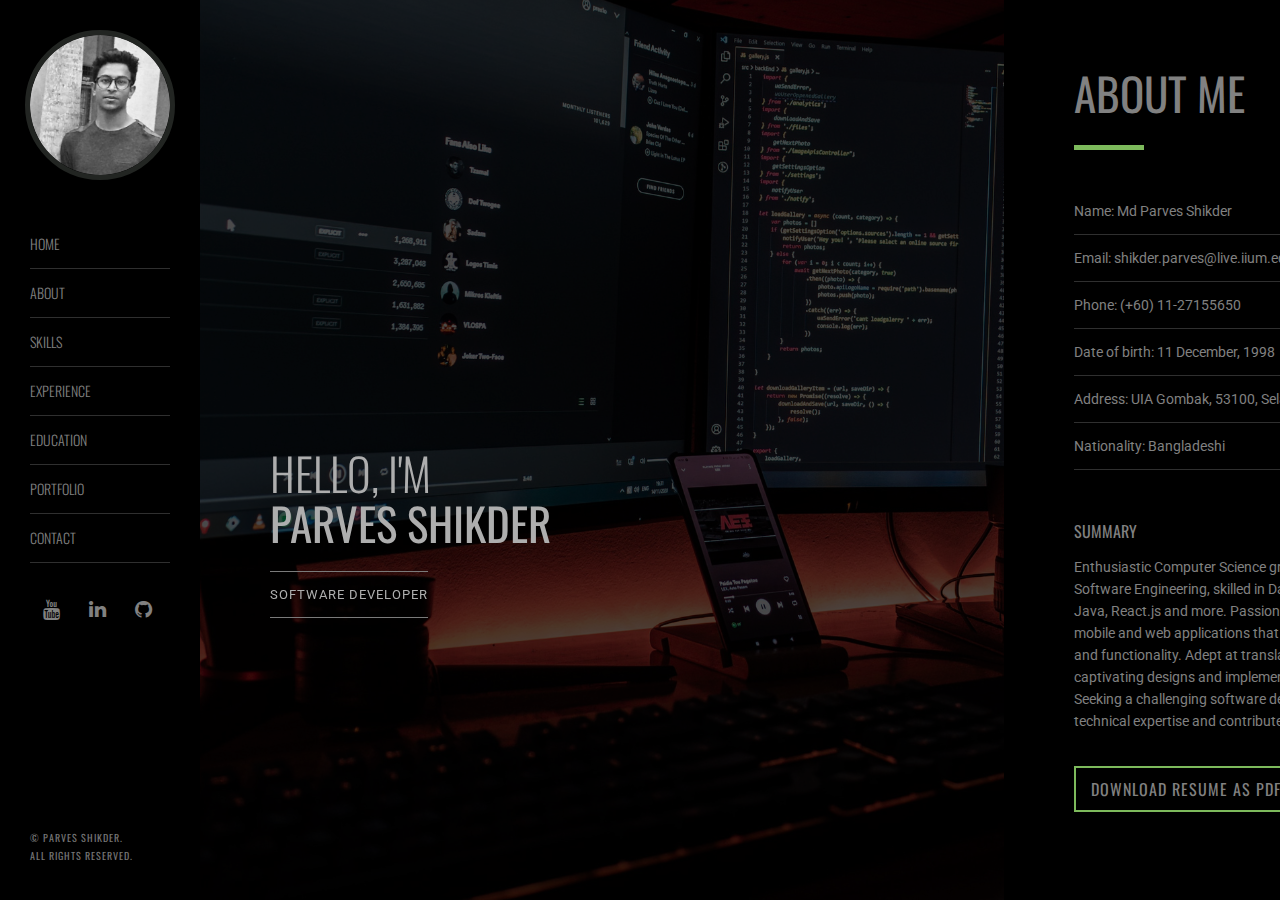
==== index.html @ 73b35072 "Resume Update" ====
<!DOCTYPE html>
<html lang="en">

<head>
  <meta charset="UTF-8" />
  <meta http-equiv="X-UA-Compatible" content="IE=edge,chrome=1" />
  <meta name="viewport" content="width=device-width,initial-scale=1.0,maximum-scale=1" />
  <META NAME="ROBOTS" CONTENT="INDEX, FOLLOW">
  <title>Parves Shikder</title>
  <link rel="shortcut icon" href="favicon.ico">

  <!-- Google Font-->
  <link
    href='http://fonts.googleapis.com/css?family=Roboto:400,300italic,300,100italic,100,400italic,500,500italic,700,900,900italic,700italic%7COswald:400,300,700'
    rel='stylesheet' type='text/css'>
  <!-- Design Style -->
  <link rel="stylesheet" type="text/css" href="css/scroll.css" />
  <link rel="stylesheet" type="text/css" href="css/style.css" />
  <!-- Icon -->
  <link rel="stylesheet" type="text/css" href="css/font-awesome.css" />
  <!-- Portfolio Thumbnail / Slider -->
  <link rel="stylesheet" type="text/css" href="css/portfolio.css" />
  <link rel="stylesheet" type="text/css" href="css/carousel.css">
  <!-- Responsive -->
  <link rel="stylesheet" type="text/css" href="css/responsive.css" />
  <!-- Pie Chart / Skills -->
  <script type="text/javascript" src="js/jquery-2.0.3.min.js"></script>
  <!-- Send Email -->
  <script type="text/javascript" src="js/sendemail.js"></script>
  <!-- Progressbar / Skills-->
  <script type="text/javascript" src="js/progressbar.js"></script>
  <!-- Portfolio-->
  <script src="js/modernizr.custom.js"></script>
</head>

<body>
  <div id="container" class="container">
    <!-- Left Menu / Logo-->
    <aside class="menu" id="menu">
      <div class="logo">
        <!-- Logo image-->
        <img style="height: 140px; width: 140px; border-radius: 50%; border: 5px solid #222522;" src="images/logo.png"
          alt="" />
        <!-- Logo name-->
        <span>Parves Shikder</span>
      </div>
      <!-- Mobile Navigation-->
      <a href="#menu1" class="menu-link"></a>
      <!-- Left Navigation-->
      <nav style="font-family: 'Roboto', sans-serif;" id="menu1" role="navigation"> <a href="#chapterintroduction"><span
            id="link_introduction" class="active">Home</span></a> <a href="#chapterabout"><span
            id="link_about">About</span></a> <a href="#chapterskills"><span id="link_skills">Skills</span></a> <a
          href="#chapterexperience"><span id="link_experience">Experience</span></a> <a href="#chaptereducation"><span
            id="link_education">Education</span></a> <a href="#chapterportfolio"><span
            id="link_portfolio">Portfolio</span></a><a href="#chaptercontact"><span id="link_contact">Contact</span></a>
      </nav>

      <div style="overflow: hidden; margin-top: -50px;" class="social">
        <span style="padding: 0px 13px;">
          <a href="https://www.youtube.com/channel/UCqpky7W7w4l7tGmekaPtz-A/videos" target="_blank" class="youtube"><i
              class="fa fa-youtube">


            </i></a>
        </span>

        <span style="padding: 0px 13px;">
          <a href="https://www.linkedin.com/in/parvesshikder/" target="_blank" class="linkedin"><i
              class="fa fa-linkedin"></i></a>
        </span>


        <span style="padding: 0px 13px;">
          <a href="https://github.com/parvesshikder" target="_blank" class="github"><i class="fa fa-github"></i></a>
      </div>
      </span>

      <div style="font-size: 10px;" class="copyright"> © Parves Shikder.<br>
        All Rights Reserved. </div>
    </aside>
    <!-- Go to top link for mobile device -->
    <a href="#menu" class="totop-link">Go to the top</a>
    <div class="content-scroller">
      <div class="content-wrapper">

        <!-- Introduction -->
        <article class="content introduction noscroll" id="chapterintroduction">
          <div class="inner">
            <h2><span>HEllo, I'm</span><br>
              Parves Shikder</h2>
            <span class="title">Software Developer
            </span>
          </div>
          <div id="owl-demo" class="owl-carousel">
            <div class="item"><img src="images/hero.png" alt="" /></div>

          </div>
        </article>

        <!-- About -->
        <article class="content about white-bg" id="chapterabout">
          <div class="inner">
            <h2>About Me</h2>
            <div class="title-divider"></div>
            <div class="about-con">
              <ul>
                <li>Name: Md Parves Shikder</li>
                <li>Email: <a href="mailto:shikder.parves@live.iium.edu.my">shikder.parves@live.iium.edu.my</a></li>
                <li>Phone: (+60) 11-27155650</li>
                <li>Date of birth: 11 December, 1998</li>
                <li>Address: UIA Gombak, 53100, Selangor</li>
                <li>Nationality: Bangladeshi</li>
              </ul>
              <h3>Summary</h3>
              <p>Enthusiastic Computer Science graduate with a specialization in Software Engineering, skilled in Dart,
                Flutter, Firebase, Python, Java, React.js and more. Passionate about crafting user-friendly mobile and
                web applications that seamlessly blend innovation and functionality. Adept at translating client needs
                into captivating designs and implementing efficient solutions. Seeking a challenging software
                development role to leverage technical expertise and contribute to cutting-edge projects.






                <br>
              </p>
              <a href="file/resume_parves_shikder.pdf" target="_blank" class="button">Download resume as PDF format</a>
              <img src="parves_shikder_resume.pdf" class="signature" alt="" />
            </div>
          </div>
        </article>

        <!-- Skills -->
        <article class="content skills gray-bg" id="chapterskills">
          <div class="inner">
            <h2>Skills</h2>
            <div class="title-divider"></div>
            <h3>Areas of Expertise</h3>
            <p>Flutter is something I love. I prefer this wonderful technology for creating mobile apps.</p>
            <div class="skills-con">
              <div class="container-sub margin-top50">
                <div class="row">
                  <div class="col-6 margin-bottom50">
                    <div class="col-6"><span class="chart" data-percent="90"><span class="percent"></span> </span></div>
                    <div class="col-6 chart-text">
                      <h4>Flutter</h4>
                      <p>Competent , 2 years</p>
                    </div>
                  </div>
                  <div class="col-6 margin-bottom50">
                    <div class="col-6"><span class="chart" data-percent="90"><span class="percent"></span> </span></div>
                    <div class="col-6 chart-text">
                      <h4>Dart</h4>
                      <p>Proficient , 2 years</p>
                    </div>
                  </div>
                  <div class="col-6">
                    <div class="col-6"><span class="chart" data-percent="85"><span class="percent"></span> </span></div>
                    <div class="col-6 chart-text">
                      <h4>Firebase</h4>
                      <p>Advanced Beginner , 2 years</p>
                    </div>
                  </div>
                  <div class="col-6">
                    <div class="col-6"><span class="chart" data-percent="60"><span class="percent"></span> </span></div>
                    <div class="col-6 chart-text">
                      <h4>Blockchain <br>
                        Technology</h4>
                      <p>Beginner , Less than 1 year </p>
                    </div>
                  </div>
                </div>


              </div>
              <div class="full-divider"></div>
              <div class="container-sub skill-list">
                <div class="row">
                  <h3>Knowledge, Skills, And Abilities</h3>
                  <p></p>
                  <div class="col-4 margin-top10">
                    <ul>
                      <li>Software Requirements Engineering</li>
                      <li>Software Design and Architecture</li>
                      <li>Software Project Management</li>
                      <li>Software Testing</li>
                    </ul>
                  </div>
                  <div class="col-4 margin-top10">
                    <ul>
                      <li>Front-End web Technologies</li>
                      <li>UI/UX Design</li>
                      <li>Software Development Life Cycle (SDLC) </li>
                      <li>GIT/Version control</li>
                    </ul>
                  </div>
                  <div class="col-4 margin-top10">
                    <ul>
                      <li>Adaptability</li>
                      <li>Collaboration</li>
                      <li>Communication</li>
                      <li>Self-motivation</li>
                    </ul>
                  </div>
                </div>
              </div>

            </div>
          </div>
        </article>

        <!-- Experience -->
        <article class="content experience white-bg" id="chapterexperience">
          <div class="inner">
            <h2>Experience</h2>
            <div class="title-divider"></div>
            <!-- <h3>5 Months Experience as UI/UX Designer</h3> -->
            <p></p>
            <div class="experience-con">
              <div class="experience-con">
                <div class="container-sub">

                  <div class="row">
                    <div class="experience-details">
                      <div class="col-6 margin-bottom50 margin-top50">
                        <div style="margin-right: 15px;" class="col-3 icon-block"><img src="images//teczo.jpg" alt="">
                        </div>
                        <div class="flot-left">
                          <h5>Teczo Sdn Bhd</h5>
                          <!-- <h4>Freelance UI/UX Des</h4> -->
                          <span>Nov, 2022 - May, 2023</span>
                        </div>
                      </div>
                      <div class="col-6 margin-bottom50 margin-top50 no-margin-top"> Developed a responsive web
                        application using Flutter SDK, ensuring seamless user experiences across devices. Designed
                        intuitive layouts and navigation for enhanced user engagement.
                        Created and maintained backend services utilizing Firebase, with a focus on Cloud Firestore and
                        Firebase Authentication. Collaborated with cross-functional teams to deliver feature-rich and
                        performance-driven
                        solutions. </div>
                    </div>



                  </div>
                </div>
              </div>
              <div class="container-sub">

                <div class="row">
                  <div class="experience-details">
                    <div class="col-6 margin-bottom50 margin-top50">
                      <div style="margin-right: 15px;" class="col-3 icon-block"><img src="images/fiverr-1.svg" alt="">
                      </div>
                      <div class="flot-left">
                        <h5>Fiverr.com & With Local Client</h5>
                        <!-- <h4>Freelance UI/UX Des</h4> -->
                        <span>Nov, 2021 - Oct, 2022</span>
                      </div>
                    </div>
                    <div class="col-6 margin-bottom50 margin-top50 no-margin-top"> As a freelance developer and
                      designer, I created customized mobile apps using Flutter, Firebase, and Figma. Translated client
                      visions into intuitive designs, implemented robust front-end solutions, and delivered projects on
                      time.
                    </div>
                  </div>



                </div>
              </div>
            </div>
          </div>
        </article>

        <!-- Education -->
        <article class="content education gray-bg" id="chaptereducation">
          <div class="inner">
            <h2>Education</h2>
            <div class="title-divider"></div>
            <h3>International Islamic University Malaysia (IIUM)</h3>
            <p>Bachelor of Computer Science</p>
            <div class="education-con">
              <div class="container-sub">
                <div class="full-divider"></div>
                <div class="row">


                  <div class="row">
                    <div class="education-details">
                      <div class="col-6 margin-bottom50 margin-top50">
                        <div style="margin-right: 10px;" class="col-3 icon-block"><img
                            src="images/logo-IIUM-ori (1).png" alt=""></div>
                        <div class="flot-left">
                          <h5>CGPA 3.62</h5>
                          <!-- <h4>Bachelor of CS</h4> -->
                          <span>February 2019 - Aug 2023</span>
                        </div>
                      </div>
                      <div class="col-6 margin-bottom50 margin-top50 no-margin-top">
                        >> Majoring in Software Engineering <br>
                        >> KICT Dean's List for 5 semesters <br>
                        >> Winner of the BRONZE AWARD at the KICT Final Year Project (FYP) Showcase <br>
                      </div>
                    </div>

                  </div>
                </div>
              </div>
            </div>
          </div>
        </article>

        <!-- Pportfolio -->
        <article class="content portfolio white-bg" id="chapterportfolio">
          <div class="inner">
            <h2>Portfolio</h2>
            <div class="title-divider"></div>
            <h3>Hey There! Check Out My Portfolio</h3>
            <p></p>


            <div class="portfolio-con">
              <div class="container-sub margin-top50">
                <div class="row">
                  <div id="grid-gallery" class="grid-gallery">



                    <section class="grid-wrap">
                      <ul class="grid">
                        <li>
                          <figure> <img src="images/steko.png" alt="" />
                            <figcaption>
                              <div class="figcaption-details"> <img src="images/icon-plus.png" height="82" width="110"
                                  alt="" />
                                <h3>Steko Health Checker</h3>
                                <span>Mobile Application (Flutter, Firebase)</span>
                              </div>
                            </figcaption>
                          </figure>
                        </li>
                        <li>
                          <figure> <img src="images/findme_prop.png" alt="" />
                            <figcaption>
                              <div class="figcaption-details"> <img src="images/icon-plus.png" height="82" width="82"
                                  alt="" />
                                <h3>FindMeProp</h3>
                                <span>Mobile App UI design on Figma</span>
                              </div>
                            </figcaption>
                          </figure>
                        </li>
                        <li>
                          <figure> <img src="images/iiummc.png" alt="" />
                            <figcaption>
                              <div class="figcaption-details"> <img src="images/icon-plus.png" height="82" width="82"
                                  alt="" />
                                <h3>IIUM Medical Center</h3>
                                <span>Appointment using Dart, Flutter, Firebase</span>
                              </div>
                            </figcaption>
                          </figure>
                        </li>
                        <li>
                          <figure> <img src="images/iiumshop.png" alt="" />
                            <figcaption>
                              <div class="figcaption-details"> <img src="images/icon-plus.png" height="82" width="82"
                                  alt="" />
                                <h3>IIUM Old Shop</h3>
                                <span>Old product Buy and Sell marketplace using HTML, CSS, Bootstrap, JavaScript,
                                  React.js, Firebase</span>
                              </div>
                            </figcaption>
                          </figure>
                        </li>
                        <li>
                          <figure> <img src="images/parves3.png" alt="" />
                            <figcaption>
                              <div class="figcaption-details"> <img src="images/icon-plus.png" height="82" width="82"
                                  alt="" />
                                <h3>Travel Bangladesh</h3>
                                <span>Travel Guide Website</span>
                              </div>
                            </figcaption>
                          </figure>
                        </li>
                        <li>
                          <figure> <img src="images/parves2.png" alt="" />
                            <figcaption>
                              <div class="figcaption-details"> <img src="images/icon-plus.png" height="82" width="82"
                                  alt="" />
                                <h3>Snake and Ladder Game</h3>
                                <span>A simple snake game</span>
                              </div>
                            </figcaption>
                          </figure>
                        </li>
                        <li>
                          <figure> <img src="images/parves1.png" alt="" />
                            <figcaption>
                              <div class="figcaption-details"> <img src="images/icon-plus.png" height="82" width="82"
                                  alt="" />
                                <h3>Personal Website</h3>
                                <span>A simple personal website using HTML, CSS, JavaScript</span>
                              </div>
                            </figcaption>
                          </figure>
                        </li>
                      </ul>
                    </section>

                    <!-- Lightbox Popup -->
                    <section class="slideshow">
                      <ul>
                        <li>
                          <figure>
                            <figcaption>
                              <h3>Steko Health Checker</h3>
                              <span>Mobile Application Design & Development - Flutter, Dart, Firebase</span>
                              <p>Steko Health Checker is a mobile application that enables remote monitoring for
                                COVID-19 patients as well as health tracking for fitness enthusiasts. <br><br>

                                Check out UI/UX design of this app >> <button
                                  style="padding: 5px 10px; background-color: white; border: none;"> <a
                                    style="color: green ;" href="https://bit.ly/3QLMNs5" target="_blank">View UI Design
                                    on Figma</a> </button>

                                <br> <br>
                                Download APK >> <button
                                  style="padding: 5px 10px; background-color: white; border: none;">
                                  <a style="color: green ;" href="https://bit.ly/3S40SSH" target="_blank">Download
                                    Now</a>
                                </button> <br> <br>
                                <i style="color: white;">Project deadline :</i> <i
                                  style="color: rgb(179, 179, 179);">July 2022</i>

                              </p>
                            </figcaption>
                            <!-- <div id="owl-demo1" class="owl-carousel">

                            <div class="item"><img src="images/steko.png" alt="" /></div>
                            <div class="item"><img src="images/steko_com.png" alt="" /></div>
                            
                          </div> -->
                            <iframe width="854" height="480" src="//www.youtube.com/embed/zW7v0jK562s" frameborder="0"
                              allowfullscreen></iframe>
                          </figure>
                        </li>


                        <li>
                          <figure>
                            <figcaption>
                              <h3>FindMeProp - Find Dream Property</h3>
                              <span>Mobile App UI Design</span>
                              <p>FindMeProp is a real estate app that helps the user in finding their ideal property.
                                <br> <br>

                                Check out UI/UX design of this app >> <button
                                  style="padding: 5px 10px; background-color: white; border: none;"> <a
                                    style="color: green ;" href="https://bit.ly/3Bmi9Qe" target="_blank">View UI Design
                                    on Figma</a> </button> <br> <br>
                                <i style="color: white;">Project deadline :</i> <i
                                  style="color: rgb(179, 179, 179);">December 2021</i>
                              </p>
                            </figcaption>
                            <iframe width="854" height="480" src="//www.youtube.com/embed/Mid6AMVEUyg" frameborder="0"
                              allowfullscreen></iframe>
                          </figure>
                        </li>


                        <li>
                          <figure>
                            <figcaption>
                              <h3>IIUM Medical Center</h3>
                              <span>Appointment using Dart, Flutter, Firebas</span>
                              <p> <i style="color: white;">Visit >> </i> <a target="_blank"
                                  href="https://iiumhealthcenter.netlify.app/">iiumhealthcenter.netlify.app</a>
                                <br>
                                <i style="color: white;">Project deadline :</i> <i
                                  style="color: rgb(179, 179, 179);">2023</i>

                              </p>
                            </figcaption>
                            <div class="item"><img src="images/iiummc.png" alt="" /></div>
                        </li>


                        <li>
                          <figure>
                            <figcaption>
                              <h3>IIUM Old Shop</h3>
                              <span>ld product Buy and Sell marketplace using HTML, CSS, Bootstrap, JavaScript,
                                React.js, Firebase</span>
                              <p> <i style="color: white;">Visit >> </i> <a target="_blank"
                                  href="https://iiumoldshop.netlify.app/">iiumoldshop.netlify.app</a>
                                <br>
                                <i style="color: white;">Project deadline :</i> <i
                                  style="color: rgb(179, 179, 179);">2023</i>

                              </p>
                            </figcaption>
                            <div class="item"><img src="images/iiumshop.png" alt="" /></div>
                        </li>



                        <li>
                          <figure>
                            <figcaption>
                              <h3>Travel Bangladesh</h3>
                              <span>Travel Guide Website (HTML , CSS, JavaScript, jQuery)</span>
                              <p> <i style="color: white;">Visit >> </i> <a target="_blank"
                                  href="https://travelbangladesh.netlify.app/">travelbangladesh.netlify.app</a> <br>
                                <i style="color: white;">Project deadline :</i> <i
                                  style="color: rgb(179, 179, 179);">March 2019</i>
                              </p>
                            </figcaption>
                            <div id="owl-demo2" class="owl-carousel">
                              <div class="item"><img src="images/parves3.png" alt="" /></div>
                            </div>
                          </figure>
                        </li>
                        <li>
                          <figure>
                            <figcaption>
                              <h3>Snake and Ladder Game</h3>
                              <span>A Simple Snake Game (HTML, CSS, JavaScript)</span>
                              <p><i style="color: white;">Visit >> </i> <a target="_blank"
                                  href="https://snakegameclassassignment.netlify.app/">snakegameclassassignment.netlify.app</a>
                                <br>
                                <i style="color: white;">Project deadline :</i> <i
                                  style="color: rgb(179, 179, 179);">April 2019</i>
                              </p>
                            </figcaption>
                            <div class="item"><img src="images/parves2.png" alt="" /></div>

                          </figure>
                        </li>
                        <li>
                          <figure>
                            <figcaption>
                              <h3>Personal Website</h3>
                              <span>Personal Portfolio Website in HTML, CSS, JavaScript</span>
                              <p> <i style="color: white;">Visit >> </i> <a target="_blank"
                                  href="https://parvesshikderportfolio.netlify.app/">parvesshikderportfolio.netlify.app</a>
                                <br>
                                <i style="color: white;">Project deadline :</i> <i
                                  style="color: rgb(179, 179, 179);">December 2020</i>

                              </p>
                            </figcaption>
                            <div class="item"><img src="images/parves1.png" alt="" /></div>
                        </li>
                      </ul>
                      <nav> <span class="fa nav-prev"></span> <span class="fa nav-next"></span> <span
                          class="fa nav-close"></span> </nav>
                    </section>


                  </div>
                </div>
              </div>
            </div>
          </div>
        </article>

        <!-- Contact -->
        <article class="content contact gray-bg" id="chaptercontact">
          <div class="inner">
            <h2>Contact</h2>
            <div class="title-divider"></div>
            <h3>Let's Keep In Touch</h3>

            <p>Please Feel Free to Reach Out if You Have Any Questions</p>
            <div class="full-divider"></div>
            <div class="contact-con margin-top50">


              <div class="container-sub">
                <div class="row">
                  <div class="contact-details">
                    <div class="col-6">
                      <div class="contact-text">
                        <div class="col-2 icon-block address"><i class="fa fa-map-marker"></i></div>
                        <div class="flot-left"> <strong>UIA Gombak</strong><br>
                          Mahallah Uthman, Jalan Gombak <br>
                          53100, Selangor.</div>
                      </div>
                      <div class="contact-text">
                        <div class="col-2 icon-block phone"><i class="fa fa-phone"></i></div>
                        <div class="flot-left"> <strong>Phone</strong><br>
                          +60 11-27155650 </div>
                      </div>
                      <div class="contact-text">
                        <div class="col-2 icon-block email"><i class="fa fa-envelope"></i></div>
                        <div class="flot-left"> <strong>Email</strong><br>
                          <a href="mailto:shikder.parves@live.iium.edu.my">shikder.parves@live.iium.edu.my</a>
                        </div>
                      </div>
                    </div>
                    <div class="col-6 m-margin-top30">
                      <h3>I'm also on Social Networks</h3>


                      <div class="contact-social margin-top30"> <a
                          href="https://www.youtube.com/channel/UCqpky7W7w4l7tGmekaPtz-A/videos" target="_blank"><i
                            class="fa fa-youtube"></i></a><a href="https://www.linkedin.com/in/parvesshikder/"
                          target="_blank"><i class="fa fa-linkedin"></i></a> </a><a
                          href="https://github.com/parvesshikder" target="_blank"><i class="fa fa-github"></i></a>
                      </div>
                    </div>
                  </div>
                </div>


              </div>


              <div class="full-divider"></div>
              <div class="container-sub">
                <div class="row">
                  <div class="contact-form">
                    <!-- <h3>Drop Me a Line</h3> -->
                    <form id="form1" name="form1" method="post">
                      <a target="_blank" href="https://www.linkedin.com/in/parvesshikder/" class="button7"
                        style="background-color:#7DBA5C; margin-top: 20px">
                        <span
                          style="font-size:3em; font-family:'Comic Sans MS'; border-right:1px solid rgba(255,255,255,0.5); padding-right:0.3em; margin-right:0.3em; vertical-align:middle">

                        </span>
                        Let's Chat
                      </a>
                    </form>
                  </div>
                </div>
              </div>
            </div>
          </div>
        </article>

        <!-- Introduction -->
        <article class="content introduction-end" id="chapterthankyou">

          <div class="inner">
            <div class="introduction-end-con margin-top50">

              <h3><strong>Parves Shikder</strong></h3>
              <div id="rotate" class="rotate">
                <div><span>awesome.</span></div>
                <div><span>invincible.</span></div>
                <div><span>enthusiastic.</span></div>
                <div><span>self motivated.</span></div>
              </div>
            </div>
          </div>
        </article>
      </div>
      <!-- content-wrapper -->
    </div>
    <!-- content-scroller -->
  </div>
  <script type="text/javascript" src="js/jquery.min.js"></script>
  <script type="text/javascript" src="js/head.min.js"></script>
  <!-- Portfolio Thumbnail -->
  <script type="text/javascript" src="js/imagesloaded.min.js"></script>
  <script type="text/javascript" src="js/masonry.min.js"></script>
  <script type="text/javascript" src="js/class_helper.js"></script>
  <script type="text/javascript" src="js/grid_gallery.js"></script>
  <!-- Portfolio Grid -->
  <script>
    new CBPGridGallery(document.getElementById('grid-gallery'));
  </script>
  <!-- Portfolio Slider-->
  <script type="text/javascript" src="js/carousel.js"></script>
  <script type="text/javascript" src="js/jquery.easypiechart.js"></script>
  <script type="text/javascript" src="js/text.rotator.js"></script>
  <!-- Page Scrolling -->
  <script>
    head.js(
      { mousewheel: "js/jquery.mousewheel.js" },
      { mwheelIntent: "js/mwheelIntent.js" },
      { jScrollPane: "js/jquery.jscrollpane.min.js" },
      { history: "js/jquery.history.js" },
      { stringLib: "js/core.string.js" },
      { easing: "js/jquery.easing.1.3.js" },
      { smartresize: "js/jquery.smartresize.js" },
      { page: "js/jquery.page.js" }
    );
  </script>
  <!-- Fit Video -->
  <script type="text/javascript" src="js/jquery.fitvids.js"></script>
  <script src="https://platform.linkedin.com/badges/js/profile.js" async defer type="text/javascript"></script>
  <!-- All Javascript Component-->
  <script src="js/settings.js"></script>
</body>

</html>
---- css/scroll.css ----
/*
----------------------------------

	Name: scroll.css
        Version: 1.2

----------------------------------

	Table of Contents
	
	#Page Scroll

*/

/* ==========================================================================
   #Page Scroll
   ========================================================================== */
   
.jspContainer {
	overflow: hidden;
	position: relative;
}
.jspPane {
	position: absolute;
}
.jspVerticalBar {
	position: absolute;
	top: 0;
	right: 0;
	width: 5px;
	height: 100%;
	background: transparent;
	opacity: 0;
	-webkit-transition: opacity 0.2s linear;
	-moz-transition: opacity 0.2s linear;
	-o-transition: opacity 0.2s linear;
	-ms-transition: opacity 0.2s linear;
	transition: opacity 0.2s linear;
}
.jspHorizontalBar {
	position: absolute;
	bottom: 5px;
	left: 0;
	width: 100%;
	height: 7px;
	background: transparent;
	display:none;
}
.jspVerticalBar *, .jspHorizontalBar * {
	margin: 0;
	padding: 0;
}
.jspCap {
	display: none;
}
.jspHorizontalBar .jspCap {
	float: left;
}
.jspTrack {
	background: rgba(202, 202, 202, 0.2);
	position: relative;
}
.jspDrag {
	background: rgba(0, 0, 0, 0.1);
	position: relative;
	top: 0;
	left: 0;
	cursor: pointer;
}
.jspDrag:hover {
	background: rgba(0, 0, 0, 0.2);
}
.jspHorizontalBar .jspTrack, .jspHorizontalBar .jspDrag {
	float: left;
	height: 100%;
}
.jspArrow {
	background: #50506d;
	text-indent: -20000px;
	display: block;
	cursor: pointer;
}
.jspArrow.jspDisabled {
	cursor: default;
	background: #80808d;
}
.jspVerticalBar .jspArrow {
	height: 16px;
}
.jspHorizontalBar .jspArrow {
	width: 16px;
	float: left;
	height: 100%;
}
.jspVerticalBar .jspArrow:focus {
	outline: none;
}
.jspCorner {
	background: #eeeef4;
	float: left;
	height: 100%;
}
* html .jspCorner {
	margin: 0 -3px 0 0;
}

.noscroll {
	overflow: hidden !important
}
---- css/style.css ----
@import url('normalize.css');
/*
----------------------------------

        Name: style.css
        Version: 1.2

----------------------------------

        Table of Contents
        
        #Reset
        #Typography
        #Base Grid
        #Left Side 
        #Content Area 
        #Introduction Screen
        #About Screen
        #Skills Screen
        #Progressbar
        #PieChart
        #Experience Screen
        #Education Screen
        #Contact Screen
        #Last Screen
        #Blog Listing
        #Blog Details
        #404 Page
        #Media Ipad

*/

/* ==========================================================================
   #Reset
   ========================================================================== */

body {
    font-family: 'Roboto', sans-serif;
    font-weight: 400;
    font-size: 14px;
    color: #818181;
    line-height: 22px;
    overflow-y: hidden;
    overflow-x: hidden;
    -webkit-font-smoothing: antialiased;
    background-color: #000;
}
body.blog {
    overflow-y: scroll;
    overflow-x: auto;   
}
a {
    color: #818181;
    text-decoration: none;
    transition-duration: .2s;
    -moz-transition-duration: .2s;
    -webkit-transition-duration: .2s;
    -o-transition-duration: .2s;
}
a:hover {
    color: #7dba5c;
}
::selection {
    color: #000;
    background: none repeat scroll 0 0 #7dba5c;
}
::-moz-selection {
    color:#000;
    background: none repeat scroll 0 0 #7dba5c;
}
* {
    outline: 0!important;
    -webkit-touch-callout: none;
    -webkit-user-select: none;
    -khtml-user-select: none;
    -moz-user-select: none;
    -ms-user-select: none;
    user-select: none;
    transition-timing-function: ease-out;
    -moz-transition-timing-function: ease-out;
    -webkit-transition-timing-function: ease-out;
    -o-transition-timing-function: ease-out;
}
figure, .slideshow li, .grid-gallery {
    outline: 0!important;
    -webkit-touch-callout: none;
    -webkit-user-select: none;
    -khtml-user-select: none;
    -moz-user-select: none;
    -ms-user-select: none;
    user-select: none;
    transition-timing-function: none;
    -moz-transition-timing-function: none;
    -webkit-transition-timing-function: none;
    -o-transition-timing-function: none;
    transition-duration: 0s;
    -moz-transition-duration: 0s;
    -webkit-transition-duration: 0s;
    -o-transition-duration: 0s;
}
img {
    -webkit-backface-visibility: hidden;
    max-width: 100%;
    height: auto;
}
.flot-left {
    float: left
}
.flot-right {
    float: right
}
input[type="text"], textarea {
    padding: 15px;
    border: none;
    background-color: #3b3b3b;
    border: 1px solid #3b3b3b;
    color: #a6a6a6;
    resize: none;
    width: 95.2%;
    font-size: 14px;
    margin: 20px 0 0;
    -webkit-user-select: text;
}
input[type="submit"] {
    border: 2px solid #7dba5c;
    background-color: transparent;
    color: #818181;
    font-weight: 400;
    font-family: 'Oswald', sans-serif;
    font-size: 16px;
    text-transform: uppercase;
    padding: 8px 18px;
    margin: 20px 0 0;
    transition-duration: .2s;
    -moz-transition-duration: .2s;
    -webkit-transition-duration: .2s;
    -o-transition-duration: .2s;
}
input[type="text"]:focus, textarea:focus {
    outline: none;
    color: #545454;
    border: 1px solid #7dba5c;
}
input[type="submit"]:hover {
    background-color: #7dba5c;
    color: #fff;
}
input[type="text"], input[type="email"], input[type="search"], input[type="password"], textarea, input[type="submit"], input[type="button"] {
    box-shadow: none !important;
    border-radius: 0px;
    -webkit-appearance: none;
    -moz-appearance: none;
    -webkit-user-select: text;
}
.validation {
    border: 1px solid #dc0505 !important;
}
#successmsg {
    margin-top: 10px;
    color: #add93c;
}
/* ==========================================================================
   #Typography
   ========================================================================== */

h1, h2, h3, h4, h5 {
    font-weight: 400;
    font-family: 'Oswald', sans-serif;
    color: #818181;
    text-transform: uppercase;
}
.blog h1, .blog h2, .blog h3, .blog h4, .blog h5{
    color: #7dba5c;
}
h1 {
    font-style: italic;
    border-bottom: 1px solid rgba(126, 126, 126, 0.3);
    padding: 35px 15px 15px 15px;
    margin: 0px 20px 20px 20px;
    position: relative;
    font-size: 38px;
}
h2 {
    font-size: 45px;
    margin: 0;
    line-height: 45px;
}
h2 span {
    font-weight: 300
}
h3 {
    font-size: 16px;
    margin: 50px 0 10px;
}
h4 {
    font-size: 25px;
    font-weight: 100;
    line-height: 30px;
    margin: 0;
}
h5 {
    font-size: 18px;
}
.title-divider {
    width: 70px;
    height: 5px;
    background-color: #7dba5c;
    margin: 30px 0 50px 0
}
.full-divider {
    width: 100%;
    height: 1px;
    background-color: #333333;
    margin: 50px 0 0 0;
    clear: both;
}
.gray-bg {
    background-color: #1a1a1a;
}
.white-bg {
    background-color: #000000;
}
.button {
    border: 2px solid #7dba5c;
    font-family: 'Oswald', sans-serif;
    font-weight: 400;
    color: #818181;
    font-size: 16px;
    text-transform: uppercase;
    margin: 20px 0;
    padding: 10px 15px;
    display: inline-block;
    letter-spacing: 1px;
    transition-duration: .2s;
    -moz-transition-duration: .2s;
    -webkit-transition-duration: .2s;
    -o-transition-duration: .2s;
    background: transparent;
}
.button:hover {
    border: 2px solid #7dba5c;
    background-color: #7dba5c;
    color: #fff;
}
/* ==========================================================================
   #Base Grid
   ========================================================================== */

.container-sub {
    width: 100%;
    position: relative;
    margin: 0 auto;
}
.col-1, .col-2, .col-3, .col-4, .col-5, .col-6, .col-7, .col-8, .col-9, .col-10, .col-11, .col-12 {
    float: left;
    position: relative;
}
.col-12 {
    width: 100%
}
.col-11 {
    width: 91.66666667%
}
.col-10 {
    width: 83.33333333%
}
.col-9 {
    width: 75%
}
.col-8 {
    width: 66.66666667%
}
.col-7 {
    width: 58.33333333%
}
.col-6 {
    width: 50%
}
.col-5 {
    width: 41.66666667%
}
.col-4 {
    width: 33.33333333%
}
.col-3 {
    width: 25%
}
.col-2 {
    width: 16.66666667%
}
.col-1 {
    width: 8.33333333%
}
/* #Clearing */

/* Self Clearing Goodness */
.container-sub:after {
    content: "\0020";
    display: table;
    height: 0;
    clear: both;
    visibility: hidden;
}
/* Use clearfix class on parent to clear nested columns,
    or wrap each row of columns in a <div class="row"> */
.clearfix:before, .clearfix:after, .row:before, .row:after {
    content: '\0020';
    display: block;
    overflow: hidden;
    visibility: hidden;
    width: 0;
    height: 0;
}
.row:after, .clearfix:after {
    clear: both;
}
.row, .clearfix {
    zoom: 1;
}
/* You can also use a <br class="clear" /> to clear columns */
.clear {
    clear: both;
    display: block;
    overflow: hidden;
    visibility: hidden;
    width: 0;
    height: 0;
}
.margin-bottom50 {
    margin-bottom: 50px
}
.margin-bottom40 {
    margin-bottom: 40px
}
.margin-bottom30 {
    margin-bottom: 30px
}
.margin-bottom20 {
    margin-bottom: 20px
}
.margin-bottom10 {
    margin-bottom: 10px
}
.margin-top50 {
    margin-top: 50px
}
.margin-top40 {
    margin-top: 40px
}
.margin-top30 {
    margin-top: 30px
}
.margin-top20 {
    margin-top: 20px
}
.margin-top10 {
    margin-top: 10px
}
.no-border-bottom{
    border-bottom: none !important;
}
.margin-right30 {
    margin-right: 30px;
}
/* ==========================================================================
   #Left Side 
   ========================================================================== */

.logo {
    text-align: center;
    margin: 30px 0 0;
}
.logo span {
    display: none
}
.logo img {
    width: auto;
    height: auto;
}
.menu {
    position: fixed;
    z-index: 100;
    color: #f8f8f8;
    background: #000;
    width: 200px;
    left: 0px;
    top: 0px;
    height: 100%;
}
.menu nav {
    position: absolute;
    top: 220px;
    left: 0px;
    right: 0px;
    bottom: 50px;
    width: 200px !important;
}
.menu nav a {
    display: block;
    padding: 13px 0;
    text-align: left;
    outline: none;
    margin: 0 30px;
    border-bottom: 1px solid rgba(235,235,235,0.2);
    font-family: 'Oswald', sans-serif;
    font-size: 14px;
    font-weight: 300;
    color: #818181;
    text-transform: uppercase;
    transition-duration: .2s;
    -moz-transition-duration: .2s;
    -webkit-transition-duration: .2s;
    -o-transition-duration: .2s;
}
.menu nav a span.active {
    color: #7dba5c;
    font-weight: 400
}
.menu nav a:hover {
    color: #7dba5c;
    text-decoration: none;
}
.menu nav a span:nth-child(2) {
    display: block;
    color: #fff;
    font-style: italic;
    font-weight: 400;
    text-transform: none;
    padding-top: 3px;
}
.menu-link {
    display: none
}
.social {
    padding: 30px;
    position: absolute;
    top: 619px;
}
.social a {
    font-size: 20px;
    transition-duration: .2s;
    -moz-transition-duration: .2s;
    -webkit-transition-duration: .2s;
    -o-transition-duration: .2s;
}
.social a:hover {
    color: #fff;
}
.social .facebook {
    color: #5a7eca
}
.social .twitter {
    color: #03acf1;
    margin: 0 26px 0 30px
}
.social .google-plus {
    color: #df4a32
}
.copyright {
    position: absolute;
    bottom: 5px;
    text-transform: uppercase;
    font-family: 'Oswald', sans-serif;
    font-size: 11px;
    padding: 30px;
    color: #747474;
    line-height: 18px;
    letter-spacing: 1px
}
/* ==========================================================================
   #Content Area 
   ========================================================================== */

.content-scroller {
    position: absolute;
    left: 200px;
    right: 0px;
    overflow: hidden;
    height: 100%;
}
.content-wrapper {
    width: 7356px;
    position: absolute;
    height: 100%;
    overflow: hidden;
}
.content:last-child {
    width: 1720px;
    background-color: #000;
}
.content {
    width: 804px;
    overflow-y: scroll;
    height: 100%;
    float: left;
    -webkit-transition: background 0.3s linear;
    -moz-transition: background 0.3s linear;
    -o-transition: background 0.3s linear;
    -ms-transition: background 0.3s linear;
    transition: background 0.3s linear;
}
.content-active {
}
.content:hover .jspVerticalBar, .menu nav:hover .jspVerticalBar {
    opacity: 1;
}
.inner {
    padding: 70px;
}
.inner p {
    position: relative;
    padding: 0;
}
#introduction .inner p:first-of-type {
    font-size: 24px;
    text-align: left;
    line-height: 36px;
    font-style: italic;
    color: #75838D;
    letter-spacing: 0px;
}
a.totop-link {
    bottom:5px;
    background:url(../images/go-to-top-arrow.jpg) left top no-repeat;
    cursor: pointer;
    display: none;
    width:34px;
    height:34px;
    position: fixed;
    z-index: 5;
    right: 5px;
    text-indent:-9999px;

}



/* Codrops Top Bar */
.codrops-top {
    font-size: 10px;
    text-transform: uppercase;
}
.codrops-top a {
    position: fixed;
    z-index: 10000;
    padding: 4px 7px;
    letter-spacing: 1px;
    color: #aaa;
    text-shadow: 0px 1px 1px #fff;
    background: rgba(255, 255, 255, 1);
    border-radius: 0px 0px 3px 3px;
}
.codrops-top a:nth-child(1) {
    right: auto;
    left: 210px;
}
.codrops-top a:nth-child(2) {
    right: 10px;
}
/* ==========================================================================
   #Introduction Screen
   ========================================================================== */

.introduction {
    position:relative;
}
.introduction img {
    z-index: -1;
    height: auto;
    width: 100%;
    float: left;
}
.introduction .owl-carousel {
    height: 100%;
}
.introduction .owl-carousel .owl-wrapper-outer {
    height: 100%;
}
.introduction .owl-carousel .owl-wrapper, .introduction .owl-carousel .owl-item {
    height: 100%;
}
.introduction .item {
    height: 100%;
}
.introduction h2 {
    border: none;
    color: #aeaeae;
    text-transform: uppercase;
    line-height: 50px;
    padding-bottom: 0;
    font-size: 45px;
    margin-bottom: 35px
}
.introduction .inner {
    margin: 47% 0 0 0;
    position:absolute;
    z-index:2;
}
.introduction span.title {
    border-bottom: 1px solid #7a7a7a;
    border-top: 1px solid #7a7a7a;
    color: #aeaeae;
    padding: 15px 0;
    letter-spacing: 1px;
    text-transform: uppercase;
    font-size: 13px;
}
/* ==========================================================================
   #About Screen
   ========================================================================== */

.about {
    background: url(http://placehold.it/804x1080/000) no-repeat 100% 0 scroll #000;
    background-size: contain;
}
.about .inner {
    width: 50%
}
.about img {
    position: absolute;
    z-index: -1;
    left: 0;
    top: 0
}
.about-con {
    width: 100%
}
.about-con ul {
    margin: 0;
    padding: 0;
    list-style: none
}
.about-con ul li {
    border-bottom: 1px solid rgba(235, 235, 235, 0.2);
    padding: 12px 0;
}
.about-con ul li:first-child {
    padding: 0 0 12px 0
}
.about img.signature {
    position: inherit;
    top: auto;
    margin: 20px 0 0 0;
}
/* ==========================================================================
   #Skills Screen
   ========================================================================== */
.skills {
}
.skill-list ul {
    margin: 0;
    padding: 0
}
.skill-list ul li {
    padding: 5px 0 0;
    list-style: none
}
.skills-con h4 {
    width: 65%;
}
.skill-list ul li:before {
    content: "\f00c";
    font-family: 'FontAwesome';
    font-size: 15px;
    margin: 0 5px 0 0
}
.skills-con .col-6:hover .chart .percent {
    font-size: 45px;
    color: #818181;
    transition-duration: .1s;
    -moz-transition-duration: .1s;
    -webkit-transition-duration: .1s;
    -o-transition-duration: .1s;
}
/* ==========================================================================
   #Progressbar
   ========================================================================== */

.progress {
    background: #565656;
    width: 86%;
    float: right;
    position: relative;
    top: 10px;
}
.progress div {
    background-color: #8f8f8f;
    height: 6px;
}
.progressbar-main {
    position: relative;
    min-height: 35px
}
.progress-value span {
    font-family: 'Oswald', sans-serif;
    font-size: 40px;
    font-weight: 400;
    position: absolute;
    left: -93px;
    color: #7dba5c;
    top: -19px
}
.progress-value span:after {
    content: "%";
    font-weight: 100
}
.progress-bar-description {
    font-weight: 500;
    margin: 0 0 0 90px;
    font-size: 14px;
}
/* ==========================================================================
   #PieChart
   ========================================================================== */

.chart {
    position: relative;
    display: inline-block;
    width: 154px;
    height: 154px;
    text-align: center;
    border-radius: 50%;
}
.chart canvas {
    position: absolute;
    top: 0;
    left: 0;
}
.percent {
    display: inline-block;
    line-height: 110px;
    z-index: 2;
    font-size: 40px;
    font-family: 'Oswald', sans-serif;
    font-weight: 400;
    letter-spacing: -1px;
    margin: 21px 0 0 0;
    color: #7dba5c;
}
.percent:after {
    content: '%';
    margin-left: 0.1em;
    font-family: 'Oswald', sans-serif;
    font-weight: 100;
}
.angular {
    margin-top: 100px;
}
.angular .chart {
    margin-top: 0;
}
.chart-text {
    margin: 30px 0 0 0
}
.chart-text p {
    margin: 10px 0 0 15px
}
.chart-text h4 {
    margin: 0 0 0 15px;
}
/* ==========================================================================
   #Experience Screen
   ========================================================================== */

.experience-con .icon-block i {
    font-size: 60px;
    color: #7dba5c;
    margin: 8px 0 0
}
.experience-con h5 {
    margin: 5px 0 7px 0
}
.experience-con span {
    font-size: 16px;
}
.experience-con strong {
    font-weight: 500;
    color: #000;
    text-transform: uppercase;
    display: inline-block;
    margin: 0 0 5px 0
}
.experience-details {
    float: left;
}
.experience-details i {
    transition-duration: .2s;
    -moz-transition-duration: .2s;
    -webkit-transition-duration: .2s;
    -o-transition-duration: .2s;
}
.experience-details:hover i {
    font-size: 73px;
    color: #818181;
}
.experience-details:hover .col-3 {
    width: 29%;
    transition-duration: .2s;
    -moz-transition-duration: .2s;
    -webkit-transition-duration: .2s;
    -o-transition-duration: .2s;
}
/* ==========================================================================
   #Education Screen
   ========================================================================== */
.education-con .icon-block i {
    font-size: 60px;
    color: #7dba5c;
    margin: 8px 0 0
}
.education-con h5 {
    margin: 5px 0 7px 0
}
.education-con span {
    font-size: 16px;
}
.education-con strong {
    font-weight: 500;
    color: #000;
    text-transform: uppercase;
    display: inline-block;
    margin: 0 0 5px 0
}
.education-details {
    float: left
}
.education-details i {
    transition-duration: .2s;
    -moz-transition-duration: .2s;
    -webkit-transition-duration: .2s;
    -o-transition-duration: .2s;
}
.education-details:hover i {
    font-size: 73px;
    color: #818181;
}
.education-details:hover .col-3 {
    width: 29%;
    transition-duration: .2s;
    -moz-transition-duration: .2s;
    -webkit-transition-duration: .2s;
    -o-transition-duration: .2s;
}
/* ==========================================================================
   #Contact Screen
   ========================================================================== */

.contact-details {
}
.contact-details i {
    font-size: 45px;
    color: #7dba5c
}
.contact-details strong {
    display: inline-block;
    font-weight: 500;
    text-transform: uppercase;
}
.contact-text {
    display: block;
    float: left;
    margin: 18px 0 0;
    width: 100%;
}
.contact-details h3 {
    margin-top: 0
}
.contact-text:first-child {
    margin: 0
}
.contact-details .phone i {
    font-size: 40px
}
.contact-details .email i {
    font-size: 35px
}
.contact-text i {
    transition-duration: .2s;
    -moz-transition-duration: .2s;
    -webkit-transition-duration: .2s;
    -o-transition-duration: .2s;
}
.contact-text:hover i {
    color: #818181;
}
.contact-social i {
    color: #797979;
}
.contact-social a i {
    font-size: 25px;
    margin: 0 14px
}
.contact-social a:first-child i {
    margin: 0 15px 0 0
}
.contact-social i {
    transition-duration: .2s;
    -moz-transition-duration: .2s;
    -webkit-transition-duration: .2s;
    -o-transition-duration: .2s;
}
.contact-social i:hover {
    color: #818181;
}
.contact-form {
}
.contact-form h3 {
    font-size: 28px;
}
/* ==========================================================================
   #Last Screen
   ========================================================================== */
.introduction-end {
    background: url(http://placehold.it/1608x1080/000)no-repeat right top;
    -webkit-background-size: cover;
    -moz-background-size: cover;
    -o-background-size: cover;
    background-size: cover;
    cursor: pointer;
}
.introduction-end-con {
    float: right;
    margin: 30% 0 0;
    width: 30%;
}
.introduction-end-con h3 {
    font-size: 55px;
    color: #818181;
    line-height: 100px;
}
.introduction-end-con h3 strong {
    border-top: 1px solid #333333;
    border-bottom: 1px solid #333333;
    padding: 10px 0;
    color: #7dba5c;
    font-weight: normal;
}
.introduction-end-con .rotate {
    font-weight: 300;
    color: #818181;
    font-size: 55px;
    text-transform: uppercase;
    font-family: 'Oswald', sans-serif;
    padding: 25px 0;
}

/* ==========================================================================
   #Blog Listing
   ========================================================================== */

.blog-main {
    clear: both;
    padding: 4% 0;
    margin:0 70px 0 300px;

}
.blog-top {
    width: 100%;
    margin: 0 0 55px 0;
}
.blog-title {
    width: 100%;
}
.breadcrumbs {
    width: 100%;
    float: left;
    text-align: left;
    margin: 10px 0 40px;
}
.blog-top .breadcrumbs {
    font-family: "Oswald", sans-serif;
    font-weight: 400;
    text-transform: uppercase;
    font-size: 14px;
}
.blog-details-title .breadcrumbs{
    margin: 10px 0;
}
.blog-details-title .post-details {
    margin: 10px 0 30px;
}
.blog-left {
    width: 80%;
    float: left;
    margin:0 0% 0 0;
}
.blog-left .row .blog-list {
    float: left;
    margin: 0 2.7% 35px 0;
    position: relative;
    width: 30.5%;
    min-height: 605px;
}
.blog-left .row .blog-list:last-child {
    margin: 0;
}
.blog-list img {
    display: block;
}
.blog-list:hover h3 a{
    color: #7dba5c;
}
.blog-list iframe, embed, object{
    min-height: 204px;
}
video {
    max-width: 100%;
    height: auto;
}
iframe, embed, object {
    max-width: 100%;
    border: 0;
}
.blog-list:hover .title-divider {
    background-color: #aaaaaa;
}
.blog-list-details {
    margin: 20px 0 0 0
}
.blog-list-details h3 {
    margin: 0;
    font-size: 18px;
    font-weight: 100;
    line-height: 25px
}
.blog-list-details h3 a {
    color: #818181;
}
.date {
    color: #787878;
    display: block;
    font-size: 15px;
    margin: 0 0 5px;
}
.post-details {
    margin: 20px 0 0 0;
    display: block;
}
.blog-list-details .title-divider {
    margin: 25px 0;
}
.blog-list .contact-social a i {
    font-size: 20px
}
.blog-right {
    float: right;
    margin: 0;
    width: 16%;
}
.blog-right h3 {
    margin: 0 0 20px 0;
}
.blog-right .search {
    background: url("../images/icon-search.png") no-repeat scroll 95% center rgba(0, 0, 0, 0);
    border: 1px solid rgba(235,235,235,0.2);
    color: #818181;
    font-size: 13px;
    margin: 0;
    padding: 10px;
    width: 90%;
    font-family: "Roboto",sans-serif;
}
.sidebar-block {
    margin: 0 0 60px 0;
}
.sidebar-block ul {
    padding: 0;
    margin: 0
}
.sidebar-block ul li {
    border-bottom: 1px solid rgba(235,235,235,0.2);
    padding: 12px 0;
    list-style: none
}
.sidebar-block ul li:first-child {
    padding: 0 0 12px 0
}
.sidebar-block ul li:last-child {
    border-bottom: none;
    padding: 12px 0 0 0
}
.sidebar-block .date {
    font-size: 13px
}
.calendar {
    width: 100%
}
.calendar td, .calendar th {
    text-align: center;
    font-weight: 400;
}
.calendar th {
    font-weight: 600
}
.calendar a {
    border-bottom: 2px solid #7dba5c;
    font-weight: 600
}
.tagcloud {
    display: table
}
.tagcloud a {
    background: #2d2d2d;
    border: 1px solid #2d2d2d;
    display: inline-block;
    float: left;
    font-size: 13px;
    font-weight: 400;
    margin: 7px 7px 0 0;
    padding: 2px 11px 3px;
}
.tagcloud a:hover {
    background: #000;
    border: 1px solid #2d2d2d;
    color: #818181;
}
.pagination {
    border-top: 1px solid rgba(235,235,235,0.2);
    float: left;
    padding: 70px 0;
    position: relative;
    text-align: center;
    width: 100%;
}
.pagerblock {
    display: inline-block;
    text-align: center;
    padding: 0;
    margin: 0 0 0 8%;
}
.pagerblock li {
    float: left;
    margin: 0 12px;
    list-style: none;
}
.pagerblock li a {
    border: 2px solid rgba(235,235,235,0.2);
    display: block;
    font-size: 16px;
    font-weight: 400;
    height: 50px;
    line-height: 52px;
    width: 50px;
}
.pagerblock li a:hover, .pagerblock li a.current {
    border: 2px solid rgba(235,235,235,0.4);
}
.pagerblock li a i {
    color: #818181;
    font-size: 22px;
    line-height: 35px;
}


/* ==========================================================================
   #Blog Details
   ========================================================================== */
.blog-details-title h2 {
    font-size: 25px;
}
.blog-content {
    margin: 35px 0;
    float: left
}
.content-left {
    float: left;
    width: 47%;
    margin-right: 3%
}
.content-right {
    float: left;
    width: 47%;
    margin-left: 3%
}
.blog-details strong {
    font-weight: 500;
    font-size: 18px;
    line-height: 25px
}
.blog-share {
    border-bottom:2px solid rgba(235,235,235,0.2);
    border-top: 1px solid rgba(235,235,235,0.2);
    clear: both;
    float: none;
    margin-bottom: 60px;
    padding: 40px 0;
    text-align: center;
}
.comments-details {
    border-bottom: 1px solid rgba(235,235,235,0.2);
    clear: both;
    float: left;
    margin-bottom: 40px;
    padding-bottom: 40px;
}
.comments-sub{
    padding-left: 110px;
}
.comments-name {
    width: 25%;
    float: left
}
.comments-text {
    width: 75%;
    float: left
}
.pull-left {
    float: left;
}
.media-object {
    border-radius: 100%;
    height: 80px;
    margin: 0 25px 0 0;
    width: 80px;
    display: block;
}
.comments-details .name {
    display: block;
    font-size: 16px;
    font-weight: 600;
    text-transform: uppercase;
}
.comments-details .date {
    display: block;
    font-size: 14px;
    color: #9e9e9e;
}
.small-button {
    font-size: 14px;
    font-weight: 500;
    letter-spacing: 1px;
    margin: 10px 0;
    padding: 5px 13px;
    text-decoration: none;
    text-transform: uppercase;
}
.recent-comments {
    width: 100%;
    margin: 0 auto;
}
.recent-comments .col-3{
    width: 31%;
}
.recent-comments label{
    margin-bottom: 8px;
    float: left;
    text-transform: uppercase;
    font-size: 11px;
}
.recent-comments .required {
    color: #d51818;
    float: left;
    font-size: 25px;
    margin-right: 6px;
}
.recent-comments input[type=text] {
    float: left;
    margin: 0 2% 0 0;
    padding: 12px;
    background-color: #262626;
    border: 1px solid #262626;
}
.recent-comments input.last {
    margin: 0
}
.recent-comments textarea {
    min-height: 120px;
    padding: 15px;
    margin: 0;
    width: 96%;
    background-color: #262626;
    border: 1px solid #262626;
}
.form-group{
    float: left;
    margin-bottom: 35px;
    width: 100%;
}

/* ==========================================================================
   #404 Page
   ========================================================================== */
.no-page{
    margin:0 0 0 300px;
}
.no-page-text{
    margin: 2% 0 0 405px
}

/* ==========================================================================
   #Media Ipad
   ========================================================================== */

@media only screen and (max-device-width:768px)   {
    .introduction img {
        height:auto;
        width:auto;
    }
}


a.button7{
    display:inline-block;
    padding:0.7em 1.7em;
    margin:0 0.3em 0.3em 0;
    border-radius:0.2em;
    box-sizing: border-box;
    text-decoration:none;
    font-family:'Roboto',sans-serif;
    font-weight:400;
    color:#FFFFFF;
    background-color:#3369ff;
    box-shadow:inset 0 -0.6em 1em -0.35em rgba(0,0,0,0.17),inset 0 0.6em 2em -0.3em rgba(255,255,255,0.15),inset 0 0 0em 0.05em rgba(255,255,255,0.12);
    text-align:center;
    position:relative;
    }
    a.button7:active{
    box-shadow:inset 0 0.6em 2em -0.3em rgba(0,0,0,0.15),inset 0 0 0em 0.05em rgba(255,255,255,0.12);
    }
    @media all and (max-width:30em){
    a.button7{
    display:block;
    margin:0.4em auto;
    }
    }
---- css/portfolio.css ----
/*
----------------------------------

        Name: portfolio.css
        Version: 1.2

----------------------------------

        Table of Contents
        
        #General style
        #Grid
        #Slideshow
        #Navigation

*/

/* ==========================================================================
   #General style
   ========================================================================== */
.grid-gallery { height:2600px}
.grid-gallery ul {
    list-style: none;
    margin: 0;
    padding: 0;
}
.grid-gallery figure {
    margin: 0;
}
.grid-gallery figure img {
    display: block;
    width: 100%;
}
.grid-gallery figcaption h3 {
    margin: 0;
    font-weight: 500;
    font-size: 20px;
    font-family: 'Roboto', sans-serif;
    color: #000;
    text-transform: uppercase;
    padding: 0 0 10px 0;
}
.grid-gallery figcaption span {
    border-bottom: 3px solid #7dba5c;
    color: #000;
    display: block;
    font-size: 12px;
    margin: 0 0 25px;
    padding: 0 0 15px;
    text-transform: uppercase;
}
/* ==========================================================================
   #Grid
   ========================================================================== */

.grid-wrap {
}
.grid {
    margin: 0 auto;
}
.grid li {
    width: 100%;
    float: left;
    cursor: pointer;
    margin: 0 0 70px 0;
    position: relative !important;
    top: inherit !important;
}
.grid figure {
    -webkit-transition: opacity 0.2s;
    transition: opacity 0.2s;
}
.grid li:hover figure {
    opacity: 1;
}
.grid figcaption {
    background-color: #7dba5c;
    opacity: 0;
    position: absolute;
    top: 0;
    width: 100%;
    height: 100%;
    transition-timing-function: ease-out;
    -moz-transition-timing-function: ease-out;
    -webkit-transition-timing-function: ease-out;
    -o-transition-timing-function: ease-out;
    transition-duration: .2s;
    -moz-transition-duration: .2s;
    -webkit-transition-duration: .2s;
    -o-transition-duration: .2s;
}
.grid li:hover figcaption {
    opacity: 1;
    transition-timing-function: ease-out;
    -moz-transition-timing-function: ease-out;
    -webkit-transition-timing-function: ease-out;
    -o-transition-timing-function: ease-out;
    transition-duration: .2s;
    -moz-transition-duration: .2s;
    -webkit-transition-duration: .2s;
    -o-transition-duration: .2s;
}
.figcaption-details {
    position: absolute;
    top: 32%;
    width: 100%;
    text-align: center;
}
.figcaption-details img {
    width: 82px !important;
    height: 82px !important;
    display: inline !important;
    margin: 0 0 30px
}
/* ==========================================================================
   #Slideshow
   ========================================================================== */

.slideshow {
    position: fixed;
    background: rgba(0,0,0,0.9);
    width: 100%;
    height: 100%;
    top: 0;
    left: 0;
    z-index: 500;
    opacity: 0;
    visibility: hidden;
    overflow: hidden;
    -webkit-perspective: 1000px;
    perspective: 1000px;
    -webkit-transition: opacity 0.5s, visibility 0s 0.5s;
    transition: opacity 0.5s, visibility 0s 0.5s;
}
.slideshow-open .slideshow {
    opacity: 1;
    visibility: visible;
    -webkit-transition: opacity 0.5s;
    transition: opacity 0.5s;
}
.slideshow ul {
    width: 100%;
    height: 100%;
    -webkit-transform-style: preserve-3d;
    transform-style: preserve-3d;
    -webkit-transform: translate3d(0, 0, 150px);
    transform: translate3d(0, 0, 150px);
    -webkit-transition: -webkit-transform 0.5s;
    transition: transform 0.5s;
}
.slideshow ul.animatable li {
    -webkit-transition: -webkit-transform 0.5s;
    transition: transform 0.5s;
}
.slideshow-open .slideshow ul {
    -webkit-transform: translate3d(0, 0, 0);
    transform: translate3d(0, 0, 0);
}
.slideshow li {
    width: 700px;
    height: 630px;
    position: absolute;
    top: 42%;
    left: 50%;
    margin: -280px 0 0 -400px;
    visibility: hidden;
}
.slideshow li.show {
    visibility: visible;
}
.slideshow li:after {
    content: '';
    position: absolute;
    width: 116%;
    height: 116%;
    top: 0;
    left: 0;
    background: rgba(0,0,0,0.8);
    -webkit-transition: opacity 0.3s;
    transition: opacity 0.3s;
}
.slideshow li.current:after {
    visibility: hidden;
    opacity: 0;
    -webkit-transition: opacity 0.3s, visibility 0s 0.3s;
    transition: opacity 0.3s, visibility 0s 0.3s;
}
.slideshow figure {
    width: 100%;
    height: 100%;
    background: #3f3f3f;
    border: 50px solid #3f3f3f;
    overflow: hidden;
}
.slideshow figcaption {
    padding-bottom: 20px;
}
.slideshow figcaption h3 {
    font-weight: 300;
    font-size: 200%;
}
.slideshow figcaption h3, .slideshow figcaption span {
    color: #818181;
}
/* ==========================================================================
   #Navigation
   ========================================================================== */

.slideshow nav span {
    position: fixed;
    z-index: 1000;
    color: #818181;
    text-align: center;
    padding: 3%;
    cursor: pointer;
    font-size: 2.2em;
}
.slideshow nav span:hover {
    color: #FFF
}
.slideshow nav span.nav-prev, .slideshow nav span.nav-next {
    top: 50%;
    -webkit-transform: translateY(-50%);
    transform: translateY(-50%);
}
.slideshow nav span.nav-close {
    top: 0;
    right: 0;
    padding: 0.5em 0.7em;
    color: #818181;
    background-color: #3f3f3f;
}
.slideshow nav span.nav-close:hover {
    background-color: #FFF;
    color: #000
}
.icon:before, .icon:after {
    font-family: 'FontAwesome';
    speak: none;
    font-style: normal;
    font-weight: normal;
    font-variant: normal;
    text-transform: none;
    line-height: 1;
    -webkit-font-smoothing: antialiased;
    -moz-osx-font-smoothing: grayscale;
}
span.nav-prev {
    left: 50%;
    margin-left: -537px;
}
span.nav-prev:before {
    content: "\f053";
}
span.nav-next {
    right: 50%;
    margin-right: -537px;
}
span.nav-next:before {
    content: "\f054";
}
span.nav-close:before {
    content: "\f00d";
}
---- css/carousel.css ----
/*
----------------------------------

	Name: carousel.css
        Version: 1.2

----------------------------------

	Table of Contents
	
	#Clearfix 
	#Display none until init
		#Mouse grab icon
		#Fix
	#Controls
		#Next and Prev Buttons
		#Pagination
	#If PaginationNumbers is true
	#Preloading images

*/

/* ==========================================================================
   #Clearfix
   ========================================================================== */
   
.owl-carousel .owl-wrapper:after {
	content: ".";
	display: block;
	clear: both;
	visibility: hidden;
	line-height: 0;
	height: 0;
}
/* ==========================================================================
   #Display none until init
   ========================================================================== */
.owl-carousel {
	display: none;
	position: relative;
	width: 100%;
	-ms-touch-action: pan-y;
}
.owl-carousel .owl-wrapper {
	display: none;
	position: relative;
	-webkit-transform: translate3d(0px, 0px, 0px);
}
.owl-carousel .owl-wrapper-outer {
	overflow: hidden;
	position: relative;
	width: 100%;
}
.owl-carousel .owl-wrapper-outer.autoHeight {
	-webkit-transition: height 500ms ease-in-out;
	-moz-transition: height 500ms ease-in-out;
	-ms-transition: height 500ms ease-in-out;
	-o-transition: height 500ms ease-in-out;
	transition: height 500ms ease-in-out;
}
.owl-carousel .owl-item {
	float: left;
}
.owl-controls .owl-page, .owl-controls .owl-buttons div {
	cursor: pointer;
}
.owl-controls {
	-webkit-user-select: none;
	-khtml-user-select: none;
	-moz-user-select: none;
	-ms-user-select: none;
	user-select: none;
	-webkit-tap-highlight-color: rgba(0, 0, 0, 0);
}
/* Mouse grab icon */
.grabbing {
	cursor: url(../images/grabbing.png) 8 8, move;
}
/* Fix */
.owl-carousel .owl-wrapper, .owl-carousel .owl-item {
	-webkit-backface-visibility: hidden;
	-moz-backface-visibility: hidden;
	-ms-backface-visibility: hidden;
	-webkit-transform: translate3d(0, 0, 0);
	-moz-transform: translate3d(0, 0, 0);
	-ms-transform: translate3d(0, 0, 0);
}
.owl-item iframe {
    width: 100%;
}
/* ==========================================================================
   #Controls
   ========================================================================== */

.owl-theme .owl-controls {
	margin-top: 10px;
	text-align: center;
}
.introduction .owl-pagination { bottom:5% !important}
.owl-pagination {
	bottom: 12% !important;
	position: absolute;
	width: 100%;
	text-align: center;
	z-index: 1;
}
.blog-details .owl-pagination{
    bottom: 6% !important;
}
.owl-buttons {
	display: none;
}
	
/* ==========================================================================
   #Next and Prev Buttons
   ========================================================================== */

.owl-theme .owl-controls .owl-buttons div {
	color: #FFF;
	display: inline-block;
	zoom: 1;
 *display: inline;/*IE7 life-saver */
	margin: 5px;
	padding: 3px 10px;
	font-size: 12px;
	-webkit-border-radius: 30px;
	-moz-border-radius: 30px;
	border-radius: 30px;
	background: #869791;
	filter: Alpha(Opacity=50);/*IE7 fix*/
	opacity: 0.5;
}
/* Clickable class fix problem with hover on touch devices */
/* Use it for non-touch hover action */
.owl-theme .owl-controls.clickable .owl-buttons div:hover {
	filter: Alpha(Opacity=100);/*IE7 fix*/
	opacity: 1;
	text-decoration: none;
}
/* ==========================================================================
   #Pagination
   ========================================================================== */

.owl-theme .owl-controls .owl-page {
	display: inline-block;
	zoom: 1;
 *display: inline;/*IE7 life-saver */
}
.owl-theme .owl-controls .owl-page span {
	border: 2px solid #fff;
	border-radius: 100%;
	display: block;
	height: 10px;
	margin: 5px 7px;
	width: 10px;
}
.owl-theme .owl-controls .owl-page.active span, .owl-theme .owl-controls.clickable .owl-page:hover span {
	background-color: #fff;
}

/* ==========================================================================
   #If PaginationNumbers is true
   ========================================================================== */


.owl-theme .owl-controls .owl-page span.owl-numbers {
	height: auto;
	width: auto;
	color: #FFF;
	padding: 2px 10px;
	font-size: 12px;
	-webkit-border-radius: 30px;
	-moz-border-radius: 30px;
	border-radius: 30px;
}
/* preloading images */
.owl-item.loading {
	min-height: 150px;
	background: url(AjaxLoader.gif) no-repeat center center
}
---- css/responsive.css ----
/* Media Queries */
@media screen and (max-width: 1700px) {
.blog-list iframe, embed, object{
     height: 94% !important;
    min-height: auto;
}
.recent-comments .col-3{
    width: 100%;
    margin-top: 20px;
}
.recent-comments textarea{
    width: 94%;
}
}
@media screen and (max-width: 1200px) {
    .blog-main {
        margin: 0 30px 0 240px;
    }
    .blog-right {
        width: 23%;
    }
    .blog-left {
        width: 75%;
    }
    .blog-list .contact-social a i {
        margin: 0 6px;
    }
    .blog-list .contact-social a:first-child i {
        margin: 0 6px 0 0;
    }
    .blog-left .row .blog-list { width: 47%; 
    }
    .no-page{
        margin:0 0 0 240px;
    }
}
@media screen and (max-width: 1024px) {
    .jspVerticalBar {
        opacity: 1;
    }
    .menu nav {
        top: 180px;
    }
    .social {
        top: 535px;
    }
    .copyright {
        padding: 20px 30px;
    }
    .inner {
        padding: 50px;
    }
    .content {
        width: 700px;
    }
    .slideshow figure {
        width: 80%;
        height: 80%;
        margin: 0 10%;
    }
    .slideshow nav span.nav-prev, .slideshow nav span.nav-next {
        top: 60%;
    }
    span.nav-prev {
        display: none;
    }
    span.nav-next {
        display: none;
    }
    .slideshow li {
        display: none;
    }
    .slideshow li.current {
        display: block;
    }
    .owl-pagination {
        bottom: 20% !important;
    }
    .introduction-end-con {
        width: 46%;
        margin-top: 50%;
    }
    .introduction-end-con h3 {
        font-size: 45px;
        line-height: 90px;
    }
    .contact-form {
        padding-bottom: 200px;
    }
    .menu nav a{
        padding: 11px 0;
    }
    .pagerblock {
        margin: 0 0 0 20%;
    }
    .blog-left{
        width: 70%;
    }
    .comments-name, .comments-text{
        width: 100%;
    }
    .comments-text{
        margin-top: 3%;
    }
}
@media screen and (max-width: 960px) {
    .blog-left .row .blog-list {
        margin: 0 4.6% 35px 0;
        width: 45%;
        min-height: 610px;
    }
    .blog-right {
        width: 27%;
    }
    .blog-left {
        width: 70%;
    }
    .no-page-text {
        margin: 2% 0 0 353px;
    }
}
@media screen and (max-width: 900px) {
    .blog-right {
        width: 32%;
    }
    .blog-left {
        width: 68%;
    }
    .blog-list-details h3 { font-size: 16px; line-height: 22px; 
    }
    .no-page-text {
        margin: 2% 0 0 386px;
    }
}
@media screen and (max-width: 800px) {
    .blog-left .row .blog-list {
        min-height: 630px;
    }
    .blog-right {
        width: 32%;
    }
    .blog-left {
        width: 61%;
    }
    .content-left{
        width: 100%;
        margin-right: 0;
    }
    .content-right {
        margin-left:0;
        width: 100%;
    }
    .blog-left .row .blog-list { 
        margin-right: 0; 
        width: 47%;
    }
    .blog-left .row .blog-list:nth-child(2n) { 
        float: right;
    }
}

@media screen and (max-width: 768px) {
    body {
        overflow-x: auto;
        overflow-y: auto;
    }
    .codrops-top a {
        background: #000;
        color: #fff;
        text-shadow: none;
    }
    nav .jspPane {
        width: 100% !important
    }
    h2 {
        font-size: 40px;
    }
    .codrops-top a:nth-child(1) {
        left: 10px;
    }
    .menu {
        position: fixed;
        width: 100%;
        height: 460px;
    }
    .menu nav {
        top: 50px;
        bottom: 20px;
    }
    .content-scroller {
        position: relative;
        height: auto;
        left: 0;
        overflow: visible;
    }
    .content-wrapper {
        height: auto;
        width: auto;
        margin-left: 0px;
    }
    .content {
        border: none;
        width: 768px;
        float: none;
        overflow-y: auto;
    }

    .content:last-child {
        display: none
    }
    .logo {
        margin: 0
    }
    .logo span {
        color: #fff;
        display: block;
        font-family: 'Oswald', sans-serif;
        font-size: 20px;
        font-weight: 400;
        text-transform: uppercase;
        float: left;
        width: 80%;
        text-align: left;
        padding: 13px 0 13px 15px;
    }
    .logo img {
        display: none
    }
    .menu-link {
        display: block;
        float: right;
        padding: 14px 15px 0 0;
        width: 25px;
        height: 25px;
        font-size: 23px;
        color: #FFF;
    }
    .menu-link:hover {
        color: #999;
    }
    .menu-link:before {
        content: "\f039";
        font-family: 'FontAwesome';
    }
    .menu nav a {
        margin: 0 17px
    }
    .menu nav a:last-child {
        border-bottom: none
    }
    .menu nav {
        display: none
    }
    nav.active {
        display: block;
        overflow: visible !important;
        width: 100% !important;
        background-color: #000;
        height: 400px;
    }
    nav.active .jspContainer {
        background-color: #000;
        height: 380px !important;
        width: 100% !important;
    }
    .menu {
        height: 50px
    }
    .copyright {
        display: none
    }
    .social {
        display: none
    }
    .grid li {
        width: 100%
    }
    .inner {
        padding: 130px 40px 60px;
    }
    .introduction .jspContainer {
        height: 600px !important;
    }
    .introduction .inner {
        margin: 38% 0 0 0
    }

    .experience-details .col-3, .education-con .col-3 {
        width: 30%
    }
    .slideshow figure {
        width: auto;
        height:auto;
    }
    .slideshow figcaption h3 {
        line-height: 30px
    }
    .slideshow .nav-prev, .slideshow .nav-next {
        display: none
    }
    .slideshow li:after {
        position:relative;
    }
    .owl-pagination {
        bottom: 0 !important;
    }
    .grid-gallery { 
        height:auto;
    }
    .introduction .owl-theme .owl-controls {
        margin-top: 0;
        text-align: center;
        position: absolute;
        width: 100%;
        bottom:40px;
    }
    a.totop-link {
        display: block;
    }
    .blog-main {
        margin: 50px 40px;
        padding: 32px 0;
    }
    .pagerblock {
        margin: 0;
    }
    .blog-details-title h2 {
        line-height: 26px
    }
    .blog-left {
        width: 60%;
    }
    .content-left, .content-right{
        width: 100%;
    }
    .content-right{
        margin-left: 0;
    }
    .comments-name{
        width: 100%;
    }
    .button {
        font-size: 12px;
        width: auto;
        display: block;
        text-align: center;
        float: left;
    }
    .comments-text{
        width: 100%;
        margin-top: 3%;
    }
    .blog-listing {
        width: 67%;
    }
    .no-page{
        margin: 40px 0 0 0 ;
    }
    .slideshow li { 
        margin-left: -350px;
    }
    .blog-left .row .blog-list { 
        min-height: 630px;
    }

}
@media screen and (max-width: 767px) {
    .content-wrapper {
        height: auto;
        margin-left: 0;
        width: 100%;
    }
    .introduction .owl-pagination {
        bottom: 15px;
    }
    .introduction .owl-theme .owl-controls {
        margin-top: 0;
    }
    .content {
        width: auto;
    }
    .introduction img {
        height: auto
    }
    .contact-form {
        padding-bottom: 0;
    }
    .comments-sub{
        padding-left: 0;
    }

}

@media screen and (max-width: 675px) {
    .inner {
        padding: 130px 30px 40px 30px;
    }
    .introduction .inner {
        background: url(../images/black-transparent.png) repeat
    }
    .introduction h2 {
        font-size: 35px;
        line-height: 40px;
        margin-bottom: 16px;
    }
    .introduction span.title {
        display: block;
        font-size: 11px;
        color: #FFF;
        padding: 10px 0;
        border-bottom: 1px solid #fff;
        border-top: 1px solid #fff;
    }
    .button {
        width: auto;
        float: left;
    }
    .about {
        background: none
    }
    .about .inner {
        width: auto
    }
    .jspPane {
        width: 100% !important
    }
    .col-6, .col-4 {
        width: 100%
    }
    .figcaption-details img {
        height: 25px !important;
        width: 25px !important;
        margin: 0
    }
    .grid li {
        margin: 0 0 40px 0
    }
    .grid-gallery .figcaption-details h3 {
        font-size: 15px;
        padding: 15px 0 0
    }
    .grid-gallery .figcaption-details span {
    }
    .skills-con .col-6 {
        text-align: center
    }
    .skills-con h4 {
        width: 100%;
        margin: 0
    }
    .chart-text p {
        margin: 0
    }
    .skills-con .margin-top50 .row > div:nth-child(3) {
        margin-bottom: 50px
    }
    .experience-details .col-3, .education-con .col-3 {
        width: 100%;
    }
    .flot-left {
        width: 100%;
        margin: 10px 0 0 0
    }
    .contact-details .col-2 {
        width: 15%
    }
    .email {
        margin-bottom: 0;
    }
    .contact-form input[type="text"], textarea {
        width: 92%
    }
    .m-margin-top30 {
        margin-top: 30px;
    }
    .contact-social a i {
        margin: 0 10px;
    }
    .contact-social a:first-child i {
        margin: 0 10px 0 0
    }
    .margin-top50 {
        margin-top: 35px;
    }
    .margin-bottom50 {
        margin-bottom: 35px
    }
    .no-margin-top {
        margin-top: 0 !important;
    }
    .progress-value span {
        display: none
    }
    .progress {
        width: 100%
    }
    .progress-bar-description {
        margin: 0
    }
}
@media screen and (max-width: 620px) {
    h2 {
        font-size: 30px;
        line-height: 30px;
    }
    .title-divider {
        margin: 20px 0 30px 0;
    }
    .slideshow figure {
        border: 20px solid #3f3f3f;
        border-top: 10px solid #3f3f3f;
    }
    .slideshow figure {
        width: 50%;
    }
    .slideshow li {
        left: 50%;
        top: 0;
        margin: 20px 0 0 -265px;
    }
    .owl-pagination {
        bottom: 0 !important;
    }
    .contact-form input[type="text"], textarea {
        width: 88%;
    }
    .introduction .owl-theme .owl-controls {
        bottom:30px;
        z-index:11;
    }
    .blog-left {
        width: 100%;
        margin-bottom:30px;
    }
    .blog-left .row .blog-list {
        margin: 0 0 35px 0;
        width: 100%;
        min-height: inherit;
    }
    .blog-right {
        width: 100%;
    }
    .pagerblock li a {
        font-size: 14px;
        height: 20px;
        line-height: 20px;
        width: 20px;
    }
    .pagerblock li a i {
        line-height: 22px;
    }
    .pagerblock li {
        float: left;
        margin: 0 6px;
    }
    .pagerblock {
        margin: 0 0 0 0;
    }
    .pagination {
        padding: 15px 0 10px;
    }
    .sidebar-block {
        margin: 0 0 30px 0;
    }
    .blog-list-details .title-divider {
        margin: 20px 0;
    }
    .post-details { margin: 10px 0 0 0; }
    .margin-top30 {
        margin-top: 20px;
    }
    .no-page-text {
        margin: 2% 0 0 35px;
    }
}
@media screen and (max-width: 420px) {
    .slideshow figure {
        width: 36%;
    }
    .slideshow li {
        margin: 20px 0 0 -216px;
    }
    .slideshow nav span {
        font-size: 1.6em;
    }
    .slideshow nav span.nav-close {
        padding: 0.4em 0.5em;
    }
    .slideshow figcaption h3 {
        font-size: 130%;
        padding: 0 0 0px;
    }
    .grid-gallery {
        height: auto
    }
    .comments-name .pull-left{
        float: left;
        text-align: center;
        width: 100%;
        display: block;
    }
    .media-object {
        margin: 0;
        width: 150px;
        height: 150px;
        display: inline-block;
    }
    .comments-details .name, .comments-details .date{
        text-align: center;
    }
    .comments-name .button{
        width: 87%;
    }
    .recent-comments input[type="text"]{
        width: 94%;
        margin-bottom: 20px;
    }
    .blog-details-title .breadcrumbs{
        display: none;
    }
    .no-page-text {
        margin: 10%;
    }
}
@media screen and (max-width: 360px) {
    .introduction .inner {
        margin: 0 0 0 0;
        padding-top: 130px !important;
        width: 86%;
    }
}
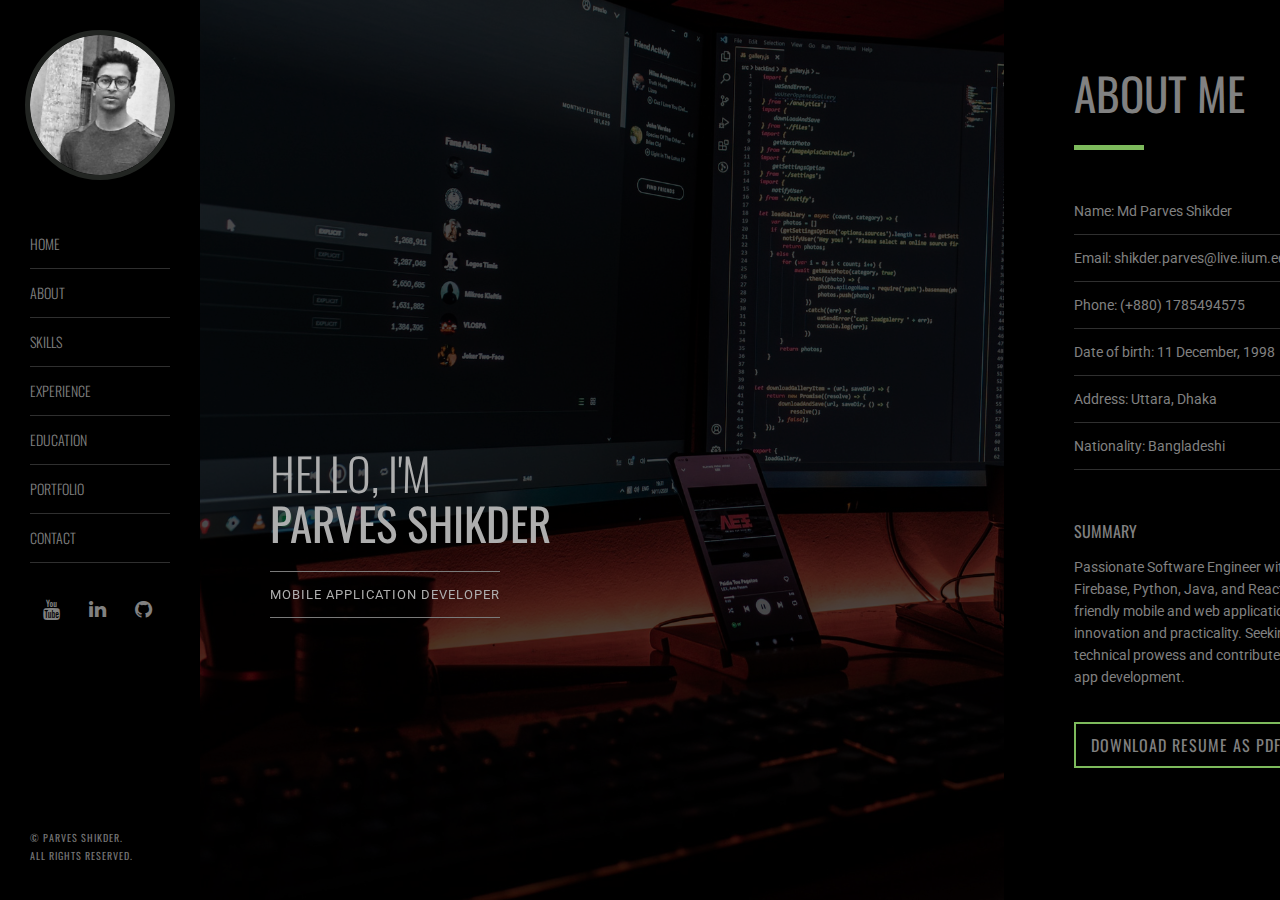
==== commit 34752a23: "Update 2024" ====
--- a/index.html
+++ b/index.html
@@ -42,7 +42,7 @@
         <img style="height: 140px; width: 140px; border-radius: 50%; border: 5px solid #222522;" src="images/logo.png"
           alt="" />
         <!-- Logo name-->
-        <span>Parves Shikder</span>
+        <span>Parves Shikder.</span>
       </div>
       <!-- Mobile Navigation-->
       <a href="#menu1" class="menu-link"></a>
@@ -88,7 +88,7 @@
           <div class="inner">
             <h2><span>HEllo, I'm</span><br>
               Parves Shikder</h2>
-            <span class="title">Software Developer
+            <span class="title">Mobile Application Developer
             </span>
           </div>
           <div id="owl-demo" class="owl-carousel">
@@ -106,17 +106,13 @@
               <ul>
                 <li>Name: Md Parves Shikder</li>
                 <li>Email: <a href="mailto:shikder.parves@live.iium.edu.my">shikder.parves@live.iium.edu.my</a></li>
-                <li>Phone: (+60) 11-27155650</li>
+                <li>Phone: (+880) 1785494575</li>
                 <li>Date of birth: 11 December, 1998</li>
-                <li>Address: UIA Gombak, 53100, Selangor</li>
+                <li>Address: Uttara, Dhaka</li>
                 <li>Nationality: Bangladeshi</li>
               </ul>
               <h3>Summary</h3>
-              <p>Enthusiastic Computer Science graduate with a specialization in Software Engineering, skilled in Dart,
-                Flutter, Firebase, Python, Java, React.js and more. Passionate about crafting user-friendly mobile and
-                web applications that seamlessly blend innovation and functionality. Adept at translating client needs
-                into captivating designs and implementing efficient solutions. Seeking a challenging software
-                development role to leverage technical expertise and contribute to cutting-edge projects.
+              <p>Passionate Software Engineer with expertise in Dart, Flutter, Firebase, Python, Java, and React.js. Excels in crafting user-friendly mobile and web applications that seamlessly merge innovation and practicality. Seeking a challenging role to apply technical prowess and contribute to pioneering projects in mobile app development.
 
 
 
@@ -142,32 +138,32 @@
               <div class="container-sub margin-top50">
                 <div class="row">
                   <div class="col-6 margin-bottom50">
-                    <div class="col-6"><span class="chart" data-percent="90"><span class="percent"></span> </span></div>
+                    <div class="col-6"><span class="chart" data-percent="95"><span class="percent"></span> </span></div>
                     <div class="col-6 chart-text">
                       <h4>Flutter</h4>
                       <p>Competent , 2 years</p>
                     </div>
                   </div>
                   <div class="col-6 margin-bottom50">
-                    <div class="col-6"><span class="chart" data-percent="90"><span class="percent"></span> </span></div>
+                    <div class="col-6"><span class="chart" data-percent="95"><span class="percent"></span> </span></div>
                     <div class="col-6 chart-text">
                       <h4>Dart</h4>
                       <p>Proficient , 2 years</p>
                     </div>
                   </div>
                   <div class="col-6">
-                    <div class="col-6"><span class="chart" data-percent="85"><span class="percent"></span> </span></div>
+                    <div class="col-6"><span class="chart" data-percent="95"><span class="percent"></span> </span></div>
                     <div class="col-6 chart-text">
                       <h4>Firebase</h4>
                       <p>Advanced Beginner , 2 years</p>
                     </div>
                   </div>
                   <div class="col-6">
-                    <div class="col-6"><span class="chart" data-percent="60"><span class="percent"></span> </span></div>
+                    <div class="col-6"><span class="chart" data-percent="80"><span class="percent"></span> </span></div>
                     <div class="col-6 chart-text">
                       <h4>Blockchain <br>
                         Technology</h4>
-                      <p>Beginner , Less than 1 year </p>
+                      <p>Beginner , 1 year </p>
                     </div>
                   </div>
                 </div>
@@ -224,6 +220,30 @@
                   <div class="row">
                     <div class="experience-details">
                       <div class="col-6 margin-bottom50 margin-top50">
+                        <div style="margin-right: 15px;" class="col-3 icon-block"><img src="images/bycliq.png" alt="">
+                        </div>
+                        <div class="flot-left">
+                          <h5>BYCLIQUE SDN BHD</h5>
+                          <!-- <h4>Freelance UI/UX Des</h4> -->
+                          <span>Nov, 2021 - Oct, 2022</span>
+                        </div>
+                      </div>
+                      <div class="col-6 margin-bottom50 margin-top50 no-margin-top"> Work closely with the development team, translating project requirements into technical specifications.
+                        Designed, developed, tested, maintained, and deployed Flutter and Dart mobile apps.
+                        Ensure high performance, quality, and responsiveness of applications.
+                        Participate in code reviews to maintain top-notch standards and mitigate the risk of software vulnerabilities.
+                      </div>
+                    </div>
+  
+  
+  
+                  </div>
+                </div>
+                <div class="container-sub">
+
+                  <div class="row">
+                    <div class="experience-details">
+                      <div class="col-6 margin-bottom50 margin-top50">
                         <div style="margin-right: 15px;" class="col-3 icon-block"><img src="images//teczo.jpg" alt="">
                         </div>
                         <div class="flot-left">
@@ -232,13 +252,10 @@
                           <span>Nov, 2022 - May, 2023</span>
                         </div>
                       </div>
-                      <div class="col-6 margin-bottom50 margin-top50 no-margin-top"> Developed a responsive web
-                        application using Flutter SDK, ensuring seamless user experiences across devices. Designed
-                        intuitive layouts and navigation for enhanced user engagement.
-                        Created and maintained backend services utilizing Firebase, with a focus on Cloud Firestore and
-                        Firebase Authentication. Collaborated with cross-functional teams to deliver feature-rich and
-                        performance-driven
-                        solutions. </div>
+                      <div class="col-6 margin-bottom50 margin-top50 no-margin-top"> Engaged in developing a responsive web application using Flutter SDK, ensuring a seamless user experience
+                        across various devices. Worked with back-end services with a focus on Firebase, particularly Cloud Firestore and Firebase
+                        Authentication. Collaborated seamlessly with cross-functional teams, actively learning and contributing to the delivery of
+                        feature-rich and performance-driven solutions. </div>
                     </div>
 
 
@@ -261,7 +278,7 @@
                     </div>
                     <div class="col-6 margin-bottom50 margin-top50 no-margin-top"> As a freelance developer and
                       designer, I created customized mobile apps using Flutter, Firebase, and Figma. Translated client
-                      visions into intuitive designs, implemented robust front-end solutions, and delivered projects on
+                      visions into intuitive designs, implemented robust front-end and back-end solutions, and delivered projects on
                       time.
                     </div>
                   </div>
@@ -586,14 +603,13 @@
                     <div class="col-6">
                       <div class="contact-text">
                         <div class="col-2 icon-block address"><i class="fa fa-map-marker"></i></div>
-                        <div class="flot-left"> <strong>UIA Gombak</strong><br>
-                          Mahallah Uthman, Jalan Gombak <br>
-                          53100, Selangor.</div>
+                        <div class="flot-left"> <strong>Uttara</strong><br>
+                          Uttara Azompur, Dhaka</div>
                       </div>
                       <div class="contact-text">
                         <div class="col-2 icon-block phone"><i class="fa fa-phone"></i></div>
                         <div class="flot-left"> <strong>Phone</strong><br>
-                          +60 11-27155650 </div>
+                          +880 1785-494575 </div>
                       </div>
                       <div class="contact-text">
                         <div class="col-2 icon-block email"><i class="fa fa-envelope"></i></div>
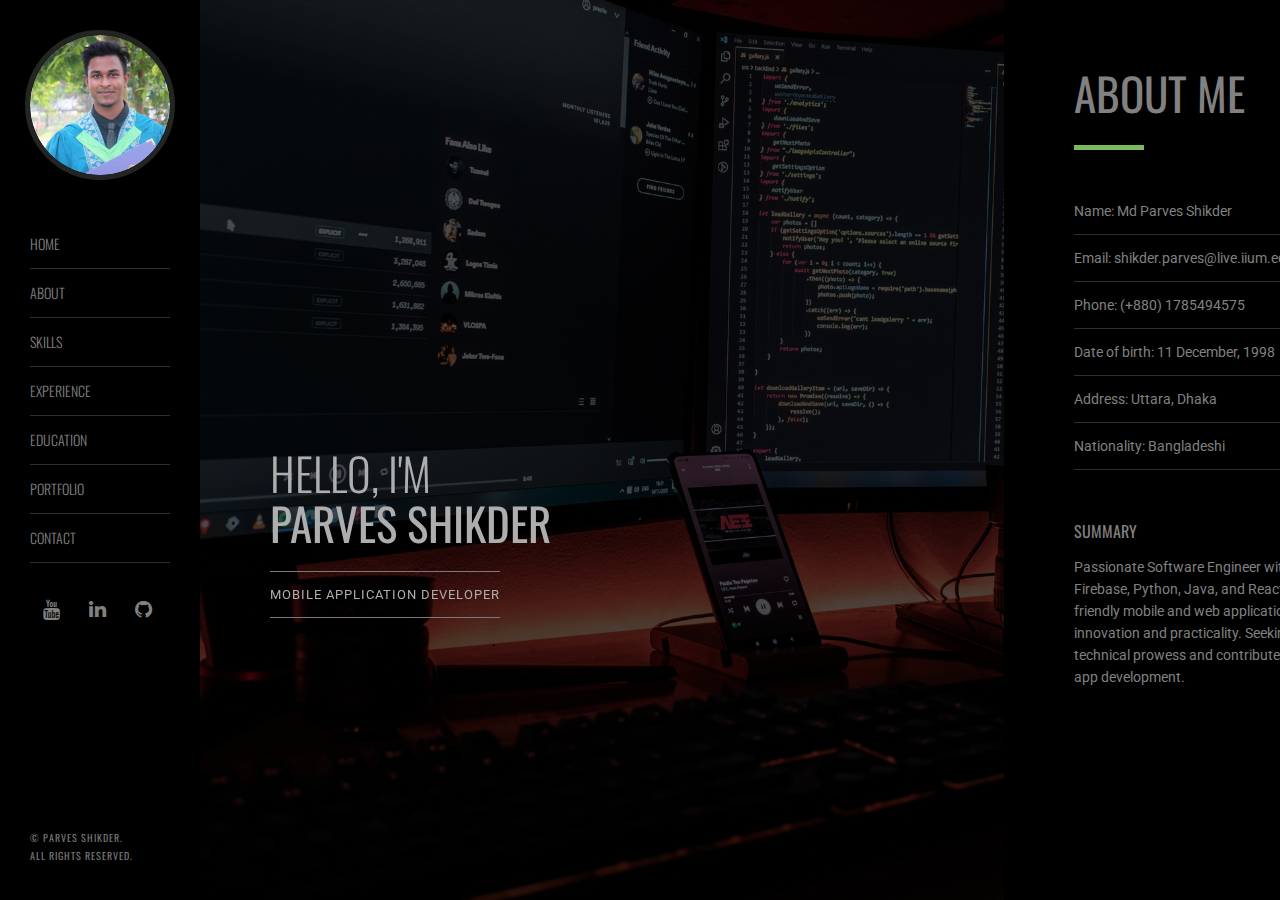
==== commit 5798f15d: "Update index.html" ====
--- a/index.html
+++ b/index.html
@@ -121,8 +121,8 @@
 
                 <br>
               </p>
-              <a href="file/resume_parves_shikder.pdf" target="_blank" class="button">Download resume as PDF format</a>
-              <img src="parves_shikder_resume.pdf" class="signature" alt="" />
+<!--               <a href="file/resume_parves_shikder.pdf" target="_blank" class="button">Download resume as PDF format</a> -->
+<!--               <img src="parves_shikder_resume.pdf" class="signature" alt="" /> -->
             </div>
           </div>
         </article>
@@ -225,7 +225,7 @@
                         <div class="flot-left">
                           <h5>BYCLIQUE SDN BHD</h5>
                           <!-- <h4>Freelance UI/UX Des</h4> -->
-                          <span>Nov, 2021 - Oct, 2022</span>
+                          <span>Sept, 2023 - Present</span>
                         </div>
                       </div>
                       <div class="col-6 margin-bottom50 margin-top50 no-margin-top"> Work closely with the development team, translating project requirements into technical specifications.
@@ -714,4 +714,4 @@
   <script src="js/settings.js"></script>
 </body>
 
-</html>+</html>
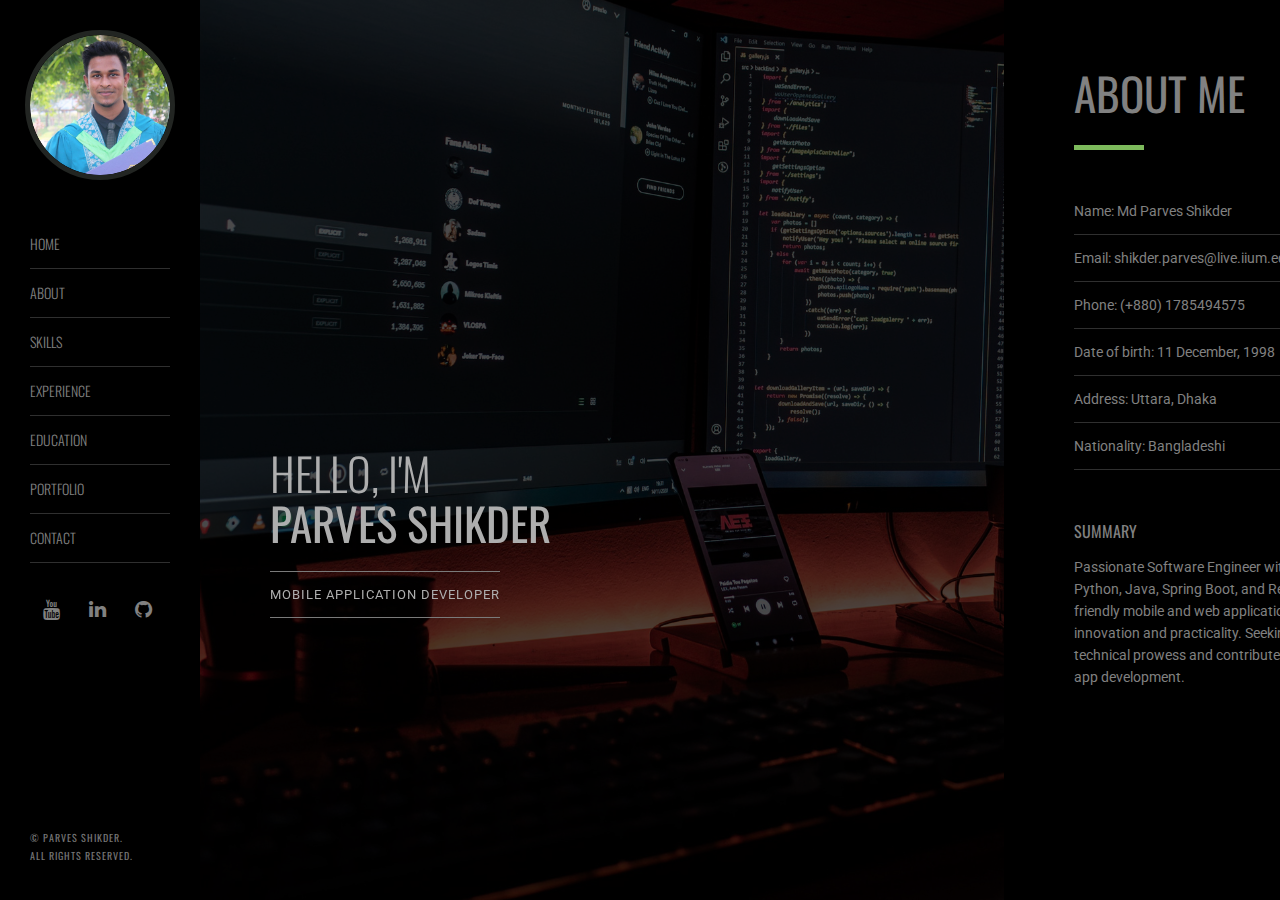
==== commit d136e0ca: "Update index.html" ====
--- a/index.html
+++ b/index.html
@@ -112,7 +112,7 @@
                 <li>Nationality: Bangladeshi</li>
               </ul>
               <h3>Summary</h3>
-              <p>Passionate Software Engineer with expertise in Dart, Flutter, Firebase, Python, Java, and React.js. Excels in crafting user-friendly mobile and web applications that seamlessly merge innovation and practicality. Seeking a challenging role to apply technical prowess and contribute to pioneering projects in mobile app development.
+              <p>Passionate Software Engineer with expertise in Dart, Flutter, Python, Java, Spring Boot, and React.js. Excels in crafting user-friendly mobile and web applications that seamlessly merge innovation and practicality. Seeking a challenging role to apply technical prowess and contribute to pioneering projects in mobile app development.
 
 
 
@@ -228,10 +228,11 @@
                           <span>Sept, 2023 - Present</span>
                         </div>
                       </div>
-                      <div class="col-6 margin-bottom50 margin-top50 no-margin-top"> Work closely with the development team, translating project requirements into technical specifications.
-                        Designed, developed, tested, maintained, and deployed Flutter and Dart mobile apps.
-                        Ensure high performance, quality, and responsiveness of applications.
-                        Participate in code reviews to maintain top-notch standards and mitigate the risk of software vulnerabilities.
+                      <div class="col-6 margin-bottom50 margin-top50 no-margin-top"> 
+                        Collaborated with the development team to translate project requirements into technical specifications.
+                        Designed, developed, tested, and deployed Flutter and Dart mobile apps.
+                        Ensured high performance and responsiveness through rigorous testing.
+                        Participated in code reviews to maintain quality and reduce software vulnerabilities.
                       </div>
                     </div>
   
@@ -252,10 +253,12 @@
                           <span>Nov, 2022 - May, 2023</span>
                         </div>
                       </div>
-                      <div class="col-6 margin-bottom50 margin-top50 no-margin-top"> Engaged in developing a responsive web application using Flutter SDK, ensuring a seamless user experience
-                        across various devices. Worked with back-end services with a focus on Firebase, particularly Cloud Firestore and Firebase
-                        Authentication. Collaborated seamlessly with cross-functional teams, actively learning and contributing to the delivery of
-                        feature-rich and performance-driven solutions. </div>
+                      <div class="col-6 margin-bottom50 margin-top50 no-margin-top"> 
+                      Developed a responsive web application using the Flutter SDK, optimizing user experience across devices.
+                      Leveraged Firebase services for robust back-end solutions.
+                      Actively engaged in learning and applying best practices for building feature-rich and high-performance
+                      applications, contributing to the overall success of projects.
+                      </div>
                     </div>
 
 
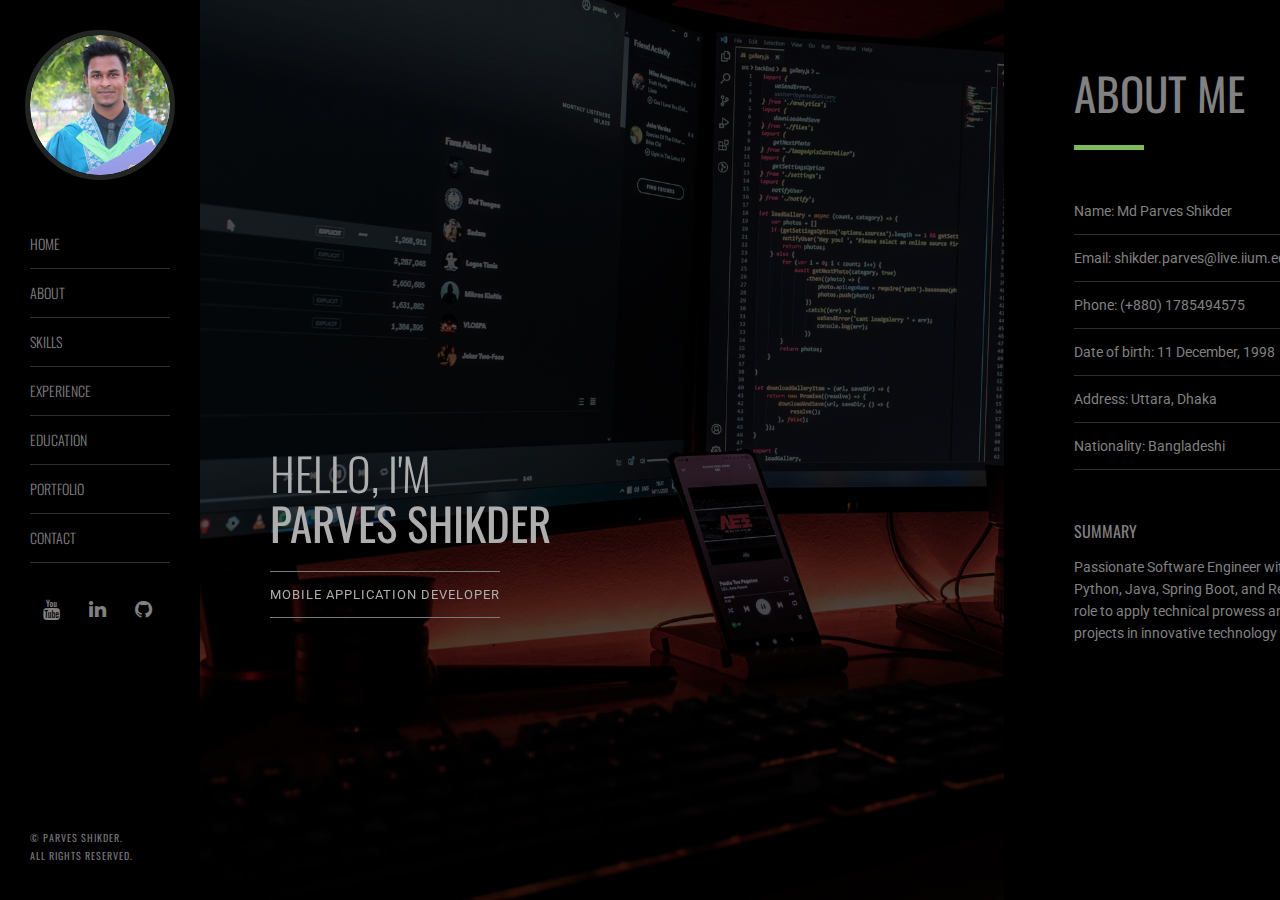
==== commit 2b9874ae: "Update index.html" ====
--- a/index.html
+++ b/index.html
@@ -112,7 +112,10 @@
                 <li>Nationality: Bangladeshi</li>
               </ul>
               <h3>Summary</h3>
-              <p>Passionate Software Engineer with expertise in Dart, Flutter, Python, Java, Spring Boot, and React.js. Excels in crafting user-friendly mobile and web applications that seamlessly merge innovation and practicality. Seeking a challenging role to apply technical prowess and contribute to pioneering projects in mobile app development.
+              <p>
+Passionate Software Engineer with expertise in Dart, Flutter, Python, Java, Spring Boot, and React.js. Seeking a challenging role to apply technical prowess and contribute to pioneering projects in innovative technology solutions.
+
+
 
 
 
